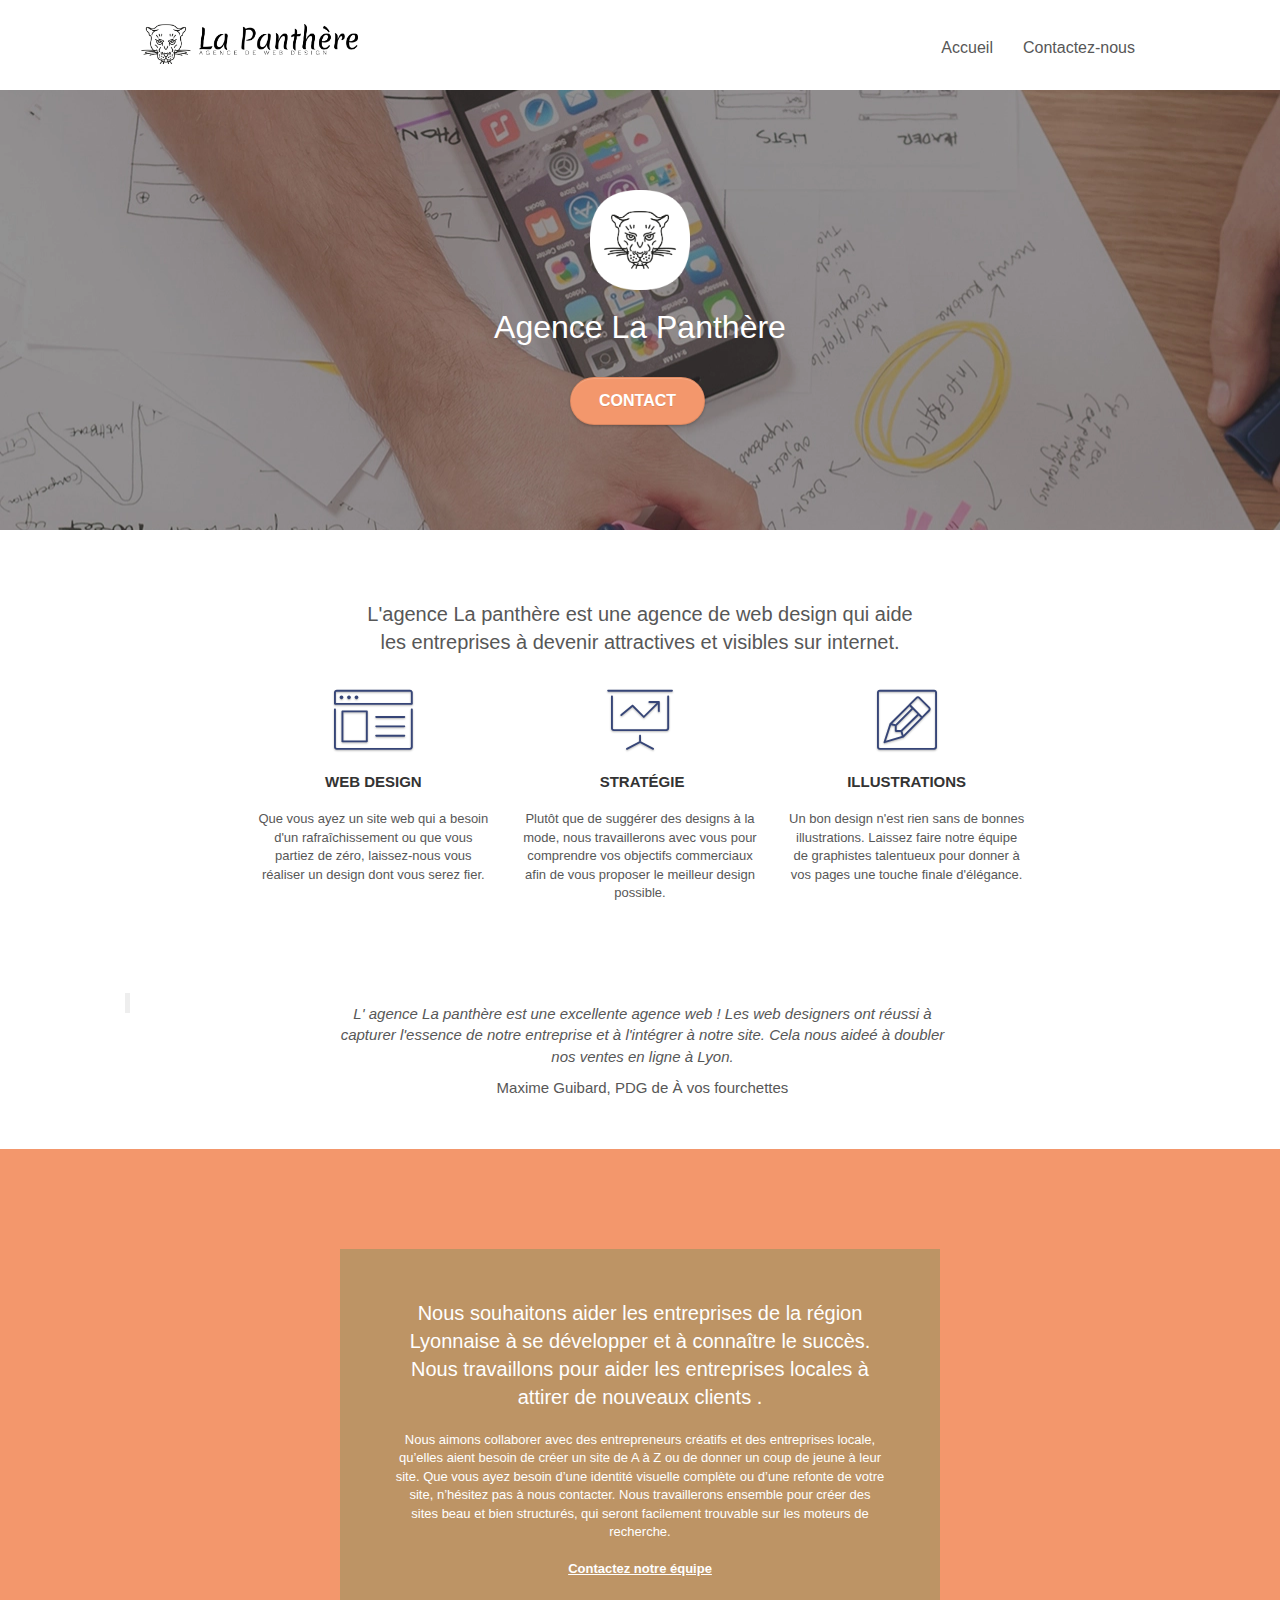
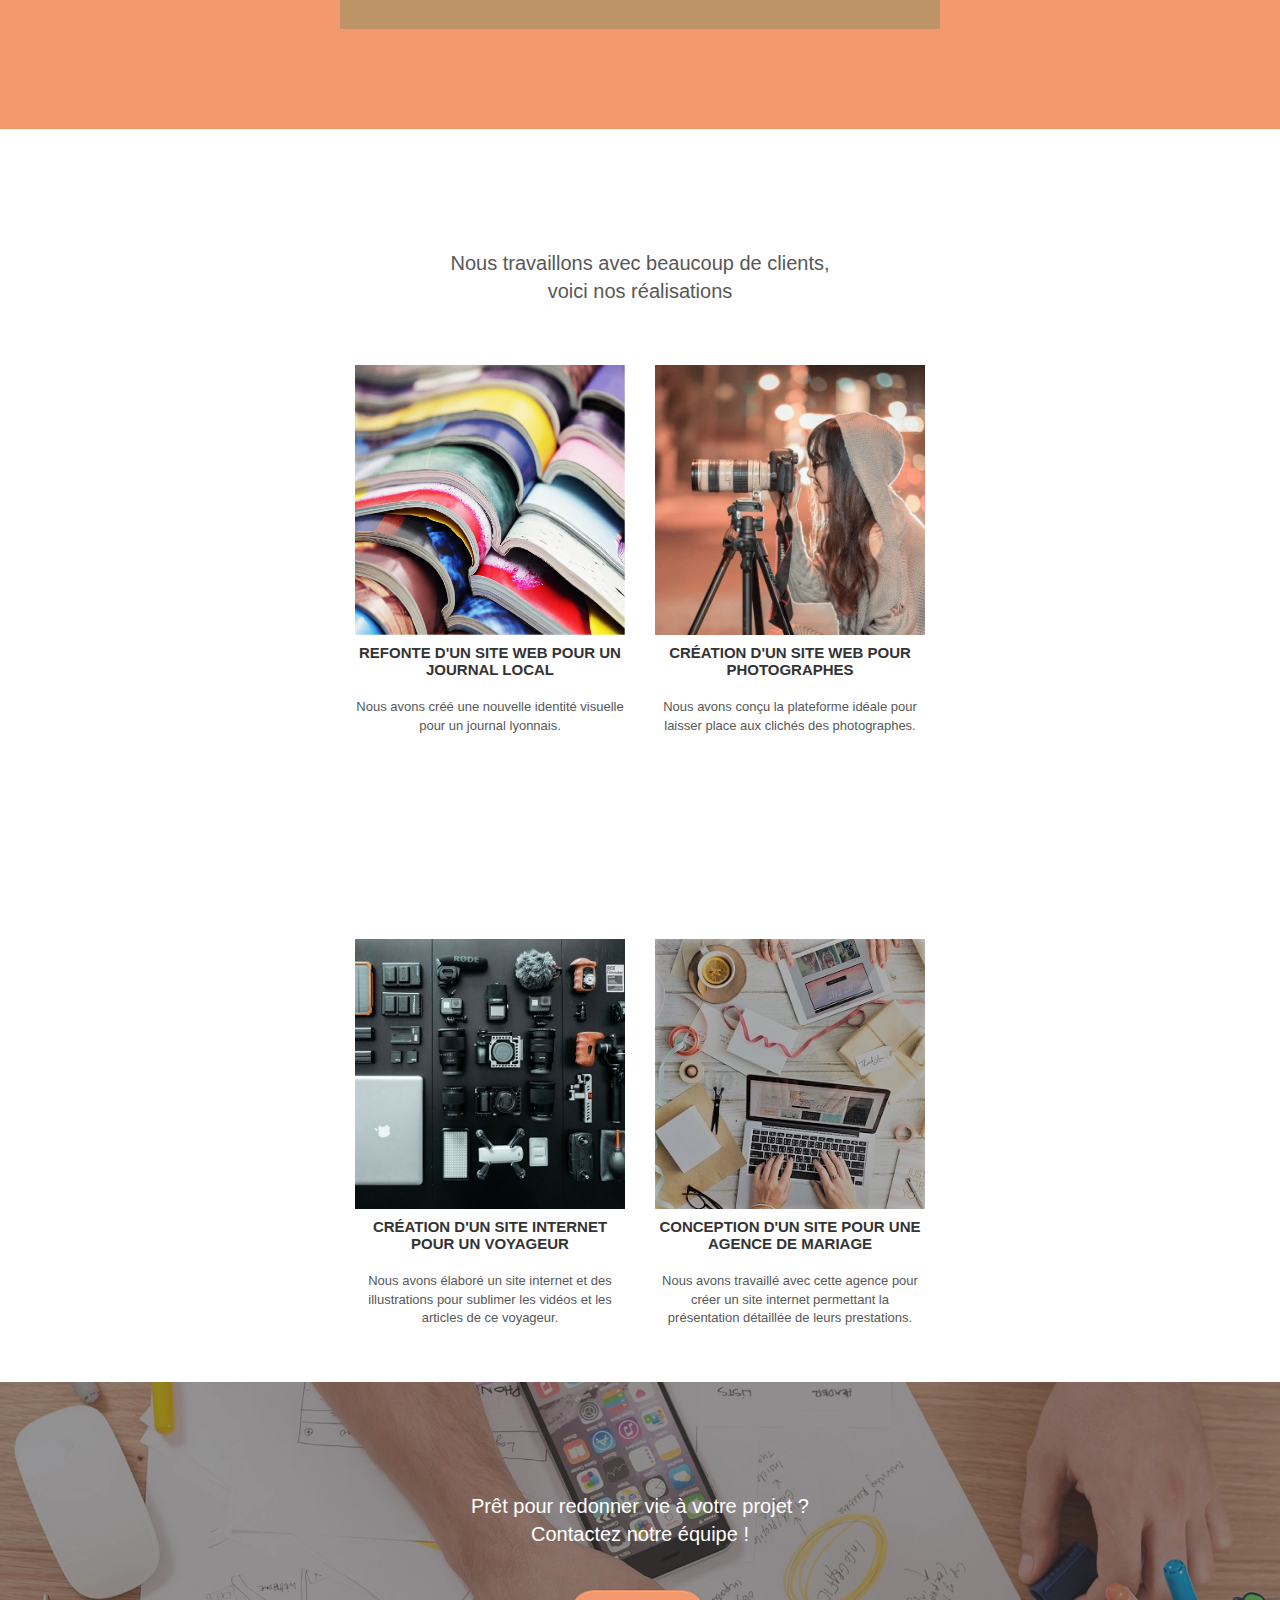
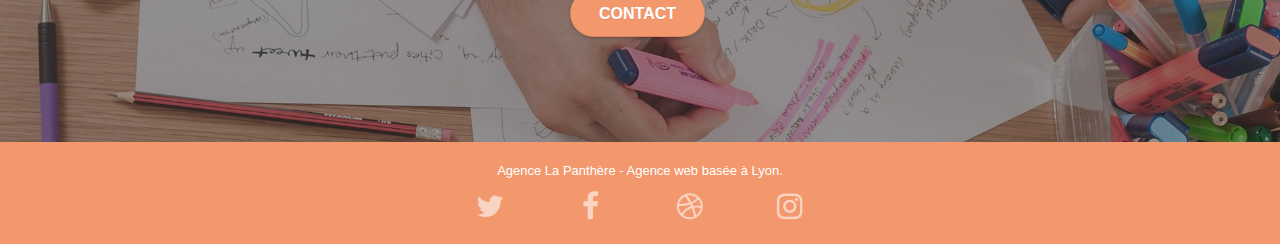
==== index.html @ 43ad0408 "ajout de balise canonique sur les deux page" ====
<!DOCTYPE html>
<html lang="fr"> <!--lang remplace par fr -->
<head>
    <meta charset="utf-8">
    <meta name="keywords" content="seo, google, site web, site internet, agence design paris, agence design, agence design,agence design,agence design,agence design,agence design,agence design,agence design,agence design">
    <meta name="description" content="Pour contacter notre équipe de web designers basés à Lyon et vous aider à créer ou optimiser le site web de votre entreprise, remplissez ce formulaire">
    <meta name="viewport" content="width=device-width, initial-scale=1.0, viewport-fit=cover">
    <link rel="shortcut icon" type="image/png" href="favicon.jpg">
	<link rel="canonical" href="https://camilleemmakomal.github.io/panthereorigin/index.html" />
    
	<link rel="stylesheet" type="text/css" href="./css/bootstrap.css">
	<link rel="stylesheet" type="text/css" href="style.css">
	<link rel="stylesheet" type="text/css" href="./css/font-awesome.css">
	<link rel="stylesheet" type="text/css" href="./css/et-line.css">
	
    
	<script src="./js/jquery-2.1.0.js"></script>
	<script src="./js/bootstrap.js"></script>
	<script src="./js/blocs.js"></script>
	<script src="./js/jquery.touchSwipe.js" defer></script>
	<script src="./js/gmaps.js"></script>

    <title> Agence la panthere </title> <!--title non definir a était remplace par agance la panthere -->

    
<!-- Analytics -->
 
<!-- Analytics END -->
    
</head>
<body>
			<!-- Principal conteneur -->
	<div class="page-container">
				
			<!-- bloc-0 -->
			<header class="bloc bgc-white l-bloc " id="bloc-0"><!--ajout de header-->
				<div class="container bloc-sm">
					
					<nav class="navbar row">
						<div class="navbar-header">				
							<a class="navbar-brand" href="index.html"><img src="img/agence-la-panthere-monochrome.webp" alt="paris web design logo agence web meilleure agence" height="40" /></a>
							<button id="nav-toggle" type="button" class="ui-navbar-toggle navbar-toggle" data-toggle="collapse" data-target=".navbar-1">
								<span class="sr-only">Toggle navigation</span><span class="icon-bar"></span><span class="icon-bar"></span><span class="icon-bar"></span>
							</button>
						</div>

						<div class="collapse navbar-collapse navbar-1 special-dropdown-nav">
							<ul class="site-navigation nav navbar-nav">
								<li>
									<a href="index.html" title="accueil - agance la panthere ">Accueil</a>
								</li>
								<li><!-- a href modifier page2 en/ contactez nous -->
									<a href="page2.html" title="formulaire de contact"> Contactez-nous </a>
								</li>
							</ul>
						</div>
					</nav>
				</div>
			</header>
			<!-- bloc-0 END -->
			<!-- bloc-1-presentation -->
			<nav class="bloc bgc-dark-slate-blue bg-banniere d-bloc bg-t-edge bloc-bg-texture texture-paper b-parallax" id="bloc-1-hero"> <!--balise nav-->
				<div class="container bloc-lg">
					<div class="row tight-width-whitespace">
						<div class="col-sm-12">
							<img src="img/logo.png" class="center-block image-resize-mode" width="100" alt="Agence La Panthère, agence web paris, création logo paris" />
							<h1 class="text-center hero-bloc-text tc-white ">
								Agence La Panthère
							</h1>

							<div class="text-center">
								<a href="page2.html" class="btn btn-lg btn-clean btn-rd cta-hero btn-atomic-tangerine" id="cta-hero">Contact</a>
							</div>

						</div>
					</div>
				</div>
			</nav>
			<!-- bloc-1-presentation END -->

			<!-- bloc-2-services -->
			<main class="bloc bgc-white l-bloc" id="bloc-2-services"><!--balise main-->
				<div class="container bloc-md">
					<section class="row">
						<div class="col-sm-12 text-center"> <!--img suppr pour remplacer par un txt <h2> ligne 83-->
							<h2>L'agence La panthère est une agence de web design qui aide <br>les entreprises à devenir attractives et visibles sur internet.</h2>
						</div>
					</section>
					
					<section class="row voffset-lg med-width-whitespace">
						<div class="col-sm-4">
							<div class="text-center">
								<span class="et-icon-browser sm-shadow icon-dark-slate-blue icons icon-lg"></span>
							</div>
							<h3 class="mg-md text-center">
								Web design
							</h3>
							<p class="text-center ">
								Que vous ayez un site web qui a besoin d'un rafraîchissement ou que vous partiez de zéro, laissez-nous vous réaliser un design dont vous serez fier.
							</p>
						</div>
						
						<div class="col-sm-4">
							<div class="text-center">
								<span class="et-icon-presentation sm-shadow icon-dark-slate-blue icons icon-lg"></span>
							</div>
							<h3 class="mg-md text-center">
								&nbsp;Stratégie
							</h3>
							<p class="text-center ">
								Plutôt que de suggérer des designs à la mode, nous travaillerons avec vous pour comprendre vos objectifs commerciaux afin de vous proposer le meilleur design possible.<br>
							</p>
						</div>			
						<div class="col-sm-4">
							<div class="text-center">
								<span class="et-icon-edit sm-shadow icon-dark-slate-blue icons icon-lg"></span>
							</div>
							<h3 class="mg-md text-center">
								Illustrations
							</h3>
							<p class="text-center ">
								Un bon design n'est rien sans de bonnes illustrations. Laissez faire notre équipe de graphistes talentueux pour donner à vos pages une touche finale d'élégance.
							</p>
						</div>
					</section>
					<div class="row voffset-lg voffset">
						<blockquote>
							<div class="col-xs-12 col-md-8 col-md-offset-2 text-center"> <!--img remplacer par du txt en <p>-->
								<p class="citation">L' agence La panthère est une excellente agence web !
												Les web designers ont réussi à capturer l'essence de notre
												entreprise et à l'intégrer à notre site. Cela nous aideé à
												doubler nos ventes en ligne à Lyon. </p>
								<p class= "auteur"> Maxime Guibard, PDG de À vos fourchettes </p>
							</div>
						</blockquote>	
				
					</div>
				</div>
			</main>
			<!-- bloc-2-services END -->

			<!-- bloc-3-what-i-do --> <!--balise section-->
			<section class="bloc tc-white bgc-atomic-tangerine bg-presentation d-bloc bloc-bg-texture texture-paper b-parallax" id="bloc-3-what-i-do">
				<div class="container bloc-lg">
					<div class="row tight-width-whitespace black-background">
						<div class="col-sm-12">
							<h2 class="mg-md text-center tc-white">
								Nous souhaitons aider les entreprises de la région Lyonnaise à se développer et à connaître le succès. Nous travaillons pour aider les entreprises locales à attirer de nouveaux clients .<br>
							</h2>
							<p class="text-center white">
								Nous aimons collaborer avec des entrepreneurs créatifs et des entreprises locale, qu’elles aient besoin de créer un site de A à Z ou de donner un coup de jeune à leur site. Que vous ayez besoin d’une identité visuelle complète ou d’une refonte de votre site, n’hésitez pas à nous contacter. Nous travaillerons ensemble pour créer des sites beau et bien structurés, qui seront facilement trouvable sur les moteurs de recherche. <br><br><a class="ltc-white bold-link" href="page2.html">Contactez notre équipe</a><br>
							</p>
						</div>
					</div>
				</div>
			</section>
			<!-- bloc-3-what-i-do END -->

			<!-- bloc-4-portfolio -->
			<section class="bloc bgc-white bg-lines-h2-bg bg-repeat l-bloc" id="bloc-4-portfolio"> <!--balise section-->
				<div class="container bloc-lg">
					<div class="row">
						<div class="col-sm-12 text-center"><!--img suppr remplacer par txt <h2>-->
							<h2>Nous travaillons avec beaucoup de clients,<br>voici nos réalisations </h2>
						</div>
					</div>

					<div class="row tight-width-whitespace portfolio-row">
						<div class="col-sm-6">
							<a href="#" data-lightbox="img/1.webp" data-gallery-id="gallery-1" data-caption="Refonte d'un site web pour un journal local" data-frame="snapshot-lb"><img src="img/1.webp" alt="paris web design logo agence web meilleure agence et refonte site web journal" class="img-responsive portfolio-thumb" /></a>
							<h3 class="mg-md text-center">
								Refonte d'un site web pour un journal local
							</h3>
							<p class="text-center">
								Nous avons créé une nouvelle identité visuelle pour un journal lyonnais.
							</p>
						</div>
						
						<div class="col-sm-6">
							<a href="#" data-lightbox="img/2.webp" data-gallery-id="gallery-1" data-caption="Création d'un site web pour photographes" data-frame="snapshot-lb"><img src="img/2.webp" class="img-responsive portfolio-thumb" alt="paris web design logo agence web meilleure agence, Création d'un site web pour photographes" /></a>
							<h3 class="mg-md text-center">
								Création d'un site web pour photographes
							</h3>
							<p class="text-center">
								Nous avons conçu la plateforme idéale pour laisser place aux clichés des photographes.
							</p>
						</div>
					</div>
				</div>	
					<div class="row tight-width-whitespace portfolio-row">
						<div class="col-sm-6">
							<a href="#" data-lightbox="img/3.bmp" data-gallery-id="gallery-1" data-caption="Création d'un site internet pour un voyageur" data-frame="snapshot-lb"><img src="img/3.bmp" class="img-responsive portfolio-thumb" alt="paris web design logo agence web meilleure agence, Création d'un site web pour voyageur"/></a>
							<h3 class="mg-md text-center">
								Création d'un site internet pour un voyageur
							</h3>
							<p class="text-center">
								Nous avons élaboré un site internet et des illustrations pour sublimer les vidéos et les articles de ce voyageur.
							</p>
						</div>

						<div class="col-sm-6">
							<a href="#" data-lightbox="img/4.bmp" data-gallery-id="gallery-1" data-caption="Conception d'un site pour une agence de mariage" data-frame="snapshot-lb"><img src="img/4.bmp" class="img-responsive portfolio-thumb" alt="paris web design logo agence web meilleure agence, Création d'un site web pour agence de mariage" /></a>
							<h3 class="mg-md text-center">
								Conception d'un site pour une agence de mariage
							</h3>
							<p class="text-center">
								Nous avons travaillé avec cette agence pour créer un site internet permettant la présentation détaillée de leurs prestations.
							</p>
						</div>
					</div>
				
			</section>
			<!-- bloc-4-portfolio END -->

			<!-- bloc-5-cta -->
			<nav class="bloc bgc-dark-slate-blue bg-banniere d-bloc bloc-bg-texture texture-paper" id="bloc-5-cta"><!--balise nav-->
				<div class="container bloc-lg">
					<div class="row">
						<h2 class="mg-md text-center tc-white">
							Prêt pour redonner vie à votre projet ?<br>Contactez notre équipe !
						</h2>
						<div class="col-sm-12 text-center">
							<a href="page2.html" class="btn btn-atomic-tangerine btn-clean btn-rd btn-lg cta-hero">Contact</a>
						</div>
					</div>
				</div>
			</nav>
			<!-- bloc-5-cta END -->

			<!-- Footer - bloc-8 -->
			<footer class="bloc bgc-atomic-tangerine d-bloc" id="bloc-8"> <!--balise footer-->
				<div class="container bloc-sm">
					<div class="row">
						<div class="col-sm-12">
							<p class="text-center white">
								Agence La Panthère - Agence web basée à Lyon.<br>
							</p>

							<div class="row row-no-gutters social">
								<div class="col-sm-3">
									<div class="text-center">
										<a class="social" href="index.html"><span class="fa fa-twitter icon-md"></span></a>
									</div>
								</div>

								<div class="col-sm-3">
									<div class="text-center">
										<a class="social" href="index.html"><span class="fa fa-facebook icon-md"></span></a>
									</div>
								</div>

								<div class="col-sm-3">
									<div class="text-center">
										<a class="social" href="index.html"><span class="fa fa-dribbble icon-md"></span></a>
									</div>
								</div>

								<div class="col-sm-3">
									<div class="text-center">
										<a class="social" href="index.html"><span class="fa fa-instagram icon-md"></span></a>
									</div>
								</div>

								
							</div>
						</div>
					</div>
				</div>
			</footer> 
<!-- Footer - bloc-8 END -->

	</div>		
<!-- Principal conteneur END -->    
    

</body>
</html>
---- style.css ----
body {
    margin: 0;
    padding: 0;
    background: #FFF;
    overflow-x: hidden;
    -webkit-font-smoothing: antialiased;
    -moz-osx-font-smoothing: grayscale;
}

*, *:before, *:after {
    box-sizing: border-box;
    margin: 0;
    padding: 0;;}
    
a, 
button {
    transition: all .3s ease-in-out;
    outline: none!important;
   

}

a:hover {
    text-decoration: none;
    cursor: pointer;
    
}

#page-loading-blocs-notifaction {
    position: fixed;
    top: 0;
    bottom: 0;
    width: 100%;
    z-index: 100000;
    background: #FFFFFF url("img/pageload-spinner.gif") no-repeat center center;
}

.bloc {
    width: 100%;
    clear: both;
    background: 50% 50% no-repeat;
    padding: 0 50px;
    -webkit-background-size: cover;
    -moz-background-size: cover;
    -o-background-size: cover;
    background-size: cover;
    position: relative;
}

.bloc .container {
    padding-left: 0;
    padding-right: 0;
}

.bloc-lg {
    padding: 100px 50px;
    
}

.bloc-md {
    padding: 50px;
    
}


.bloc-sm {
    padding: 20px 50px;
    font-size: 16px;
    
}

.bg-center,
.bg-l-edge,
.bg-r-edge,
.bg-t-edge,
.bg-b-edge,
.bg-tl-edge,
.bg-bl-edge,
.bg-tr-edge,
.bg-br-edge,
.bg-repeat {
    -webkit-background-size: auto!important;
    -moz-background-size: auto!important;
    -o-background-size: auto!important;
    background-size: auto!important;
}

.bg-repeat {
    background: repeat;
}

.bg-t-edge {
    background: top no-repeat;
}

.bloc-bg-texture::before {
    content: "";
    background-size: 2px 2px;
    position: absolute;
    top: 0;
    bottom: 0;
    left: 0;
    right: 0;
}

.citation{font-style: italic;
          font-size: 15px;      }
.auteur {font-size:15px;}          

.texture-paper::before {
    background: none;
    background-size: 280px 280px;
}

.b-parallax {
    background-attachment: fixed;
}

.d-bloc {
    color: rgba(255, 255, 255, .7);
}

.d-bloc button:hover {
    color: rgba(255, 255, 255, .9);
}

.d-bloc .icon-round,
.d-bloc .icon-square,
.d-bloc .icon-rounded,
.d-bloc .icon-semi-rounded-a,
.d-bloc .icon-semi-rounded-b {
    border-color: rgba(255, 255, 255, .9);
}

.d-bloc .divider-h span {
    border-color: rgba(255, 255, 255, .2);
}

.d-bloc .a-btn,
.d-bloc .navbar a,
.d-bloc .navbar-brand,
.d-bloc a .icon-sm,
.d-bloc a .icon-md,
.d-bloc a .icon-lg,
.d-bloc a .icon-xl,
.d-bloc h1 a,
.d-bloc h2 a,
.d-bloc h3 a,
.d-bloc h4 a,
.d-bloc h5 a,
.d-bloc h6 a,
.d-bloc p a {
    color: rgba(255, 255, 255, .6);
}

.d-bloc .a-btn:hover,
.d-bloc .navbar a:hover,
.d-bloc .navbar-brand:hover,
.d-bloc a:hover .icon-sm,
.d-bloc a:hover .icon-md,
.d-bloc a:hover .icon-lg,
.d-bloc a:hover .icon-xl,
.d-bloc h1 a:hover,
.d-bloc h2 a:hover,
.d-bloc h3 a:hover,
.d-bloc h4 a:hover,
.d-bloc h5 a:hover,
.d-bloc h6 a:hover,
.d-bloc p a:hover {
    color: rgba(255, 255, 255, 1);
}

.d-bloc .navbar-toggle .icon-bar {
    background: rgba(255, 255, 255, 1);
}

.d-bloc .btn-wire,
.d-bloc .btn-wire:hover {
    color: rgba(255, 255, 255, 1);
    border-color: rgba(255, 255, 255, 1);
}

.d-bloc .panel {
    color: rgba(0, 0, 0, .5);
}

.d-bloc .panel button:hover {
    color: rgba(0, 0, 0, .7);
}

.d-bloc .panel icon {
    border-color: rgba(0, 0, 0, .7);
}

.d-bloc .panel .divider-h span {
    border-color: rgba(0, 0, 0, .1);
}

.d-bloc .panel .a-btn {
    color: rgba(0, 0, 0, .6);
}

.d-bloc .panel .a-btn:hover {
    color: rgba(0, 0, 0, 1);
}

.d-bloc .panel .btn-wire,
.d-bloc .panel .btn-wire:hover {
    color: rgba(0, 0, 0, .7);
    border-color: rgba(0, 0, 0, .3);
}

.d-bloc .panel,
.l-bloc {
    color: rgba(0, 0, 0, .5);
}

.d-bloc .panel button:hover,
.l-bloc button:hover {
    color: rgba(0, 0, 0, .7);
}

.l-bloc .icon-round,
.l-bloc .icon-square,
.l-bloc .icon-rounded,
.l-bloc .icon-semi-rounded-a,
.l-bloc .icon-semi-rounded-b {
    border-color: rgba(0, 0, 0, .7);
}

.d-bloc .panel .divider-h span,
.l-bloc .divider-h span {
    border-color: rgba(0, 0, 0, .1);
}

.d-bloc .panel .a-btn,
.l-bloc .a-btn,
.l-bloc .navbar a,
.l-bloc .navbar-brand,
.l-bloc a .icon-sm,
.l-bloc a .icon-md,
.l-bloc a .icon-lg,
.l-bloc a .icon-xl,
.l-bloc h1 a,
.l-bloc h2 a,
.l-bloc h3 a,
.l-bloc h4 a,
.l-bloc h5 a,
.l-bloc h6 a,
.l-bloc p a {
    color: rgba(0, 0, 0, .6);
}

.d-bloc .panel .a-btn:hover,
.l-bloc .a-btn:hover,
.l-bloc .navbar a:hover,
.l-bloc .navbar-brand:hover,
.l-bloc a:hover .icon-sm,
.l-bloc a:hover .icon-md,
.l-bloc a:hover .icon-lg,
.l-bloc a:hover .icon-xl,
.l-bloc h1 a:hover,
.l-bloc h2 a:hover,
.l-bloc h3 a:hover,
.l-bloc h4 a:hover,
.l-bloc h5 a:hover,
.l-bloc h6 a:hover,
.l-bloc p a:hover {
    color: rgba(0, 0, 0, 1);
    
}

.l-bloc .navbar-toggle .icon-bar {
    color: rgba(0, 0, 0, .6);
}

.d-bloc .panel .btn-wire,
.d-bloc .panel .btn-wire:hover,
.l-bloc .btn-wire,
.l-bloc .btn-wire:hover {
    color: rgba(0, 0, 0, .7);
    border-color: rgba(0, 0, 0, .3);
}

.voffset {
    margin-top: 30px;
}

.voffset-lg {
    margin-top: 80px;
}

.row-no-gutters {
    margin-right: 0;
    margin-left: 0;
}

.row.row-no-gutters > [class^="col-"],
.row.row-no-gutters > [class*=" col-"] {
    padding-right: 0;
    padding-left: 0;
}

#bloc-1-hero h1 {
    font-size: 32px;
}

.navbar {
    margin-bottom: 0;
    z-index: 1;
}

.navbar-brand {
    height: auto;
    padding: 3px 15px;
    font-size: 25px;
    font-weight: normal;
    font-weight: 600;
    line-height: 44px;
    display: flex;
    justify-content: center;
}

.navbar-brand img {
    max-height: 200px;
    margin: 0 5px 0 0;
    display: inline;
}

.navbar-brand img[src$=svg] {
    min-width: 100px;
}

.nav-center .navbar-brand img {
    margin: 0;
}

.navbar .nav {
    padding-top: 2px;
    margin-right: -16px;
    float: right;
    z-index: 1;
}

.nav > li {
    float: left;
    margin-top: 4px;
    font-size: 16px;
    display: flex;
    text-decoration: none;
}

.navbar-nav .open .dropdown-menu > li > a {
    text-align: inherit;
    
}

.nav > li a:hover,
.nav > li a:focus {
    background: transparent;
}

.navbar-toggle {
    margin: 10px 10px 0 0;
    border: 0px;
   
}

.navbar-toggle:hover {
    background: transparent!important;
}

.navbar-toggle .icon-bar {
    background-color: rgba(0, 0, 0, .5);
    width: 26px;

}

.nav-invert .navbar .nav {
    float: left;
}

.nav-invert .navbar-header,
.nav-invert .navbar-brand {
    float: right;
    position: relative;
    z-index: 2;
}

@media (min-width: 768px) {
    .site-navigation {
        position: absolute;
        top: 50%;
        right: 20px;
        transform: translate(0, -50%);
        -webkit-transform: translateY(-50%);
    }
    .nav > li .dropdown-menu a,
    .nav > li .dropdown-menu a:hover {
        color: #484848;
    }
    .nav-invert .site-navigation {
        left: 0;
        right: 0;
    }
    .nav-center {
        text-align: center;
    }
    .nav-center .navbar-header {
        width: 100%;
    }
    .nav-center .navbar-header,
    .nav-center .navbar-brand,
    .nav-center .nav > li {
        float: none;
        display: inline-block;
    }
    .nav-center .site-navigation {
        position: relative;
        width: 100%;
        right: 0;
        margin-right: 0px;
        margin-top: 20px;
    }
    .nav-center.mini-nav .navbar-toggle {
        float: none;
        margin: 10px auto 0;
    }
}

.nav > li > .dropdown a {
    background: none!important;
    display: block;
    padding: 14px 15px;
}

nav .caret {
    margin: 0 5px;
}

.dropdown-menu .dropdown-menu {
    top: -8px;
    left: 100%;
}

.dropdown-menu .dropmenu-flow-right {
    top: 100%;
    left: 0;
    margin-left: -1px;
    border-top-left-radius: 0;
    border-top-right-radius: 0;
}

.dropdown-menu .dropdown span {
    border: 4px solid black;
    border-top-color: transparent;
    border-right-color: transparent;
    border-bottom-color: transparent;
    margin: 6px -5px 0 0!important;
    float: right;
}

.mg-md { /* web*/
    margin-top: 10px;
    margin-bottom: 20px;
}

.mg-lg {
    margin-top: 10px;
    margin-bottom: 40px;
    
}

.btn {
    margin: 0 5px 5px 0;
}

.btn.pull-right {
    margin: 0 0 5px 5px;
}

.btn-d,
.btn-d:hover,
.btn-d:focus {
    color: #FFF;
    background: rgba(0, 0, 0, .3);
}

button {
    outline: none!important;
}

.btn-rd {
    border-radius: 40px;
}

.btn-clean {
    border: 1px solid rgba(0, 0, 0, .08);
    border-bottom-color: rgba(0, 0, 0, .1);
    text-shadow: 0 1px 0 rgba(0, 0, 1, .1);
    box-shadow: 0 1px 3px rgba(0, 0, 1, .25), inset 0 1px 0 0 rgba(255, 255, 255, .15);
}

.icon-md {
    font-size: 30px!important;
}

.icon-lg {
    font-size: 60px!important;
}

.sm-shadow {
    text-shadow: 0 1px 2px rgba(0, 0, 0, .3);
}

.panel-sq,
.panel-sq .panel-heading,
.panel-sq .panel-footer {
    border-radius: 0;
}

.panel-rd {
    border-radius: 30px;
}

.panel-rd .panel-heading {
    border-radius: 29px 29px 0 0;
}

.panel-rd .panel-footer {
    border-radius: 0 0 29px 29px;
}

.form-control {
    border-color: rgba(0, 0, 0, .1);
    box-shadow: none;

}

.scrollToTop {
    width: 40px;
    height: 40px;
    position: fixed;
    bottom: 20px;
    right: 20px;
    opacity: 0;
    z-index: 500;
    transition: all .3s ease-in-out;
}

.scrollToTop span {
    margin-top: 6px;
}

.showScrollTop {
    font-size: 14px;
    opacity: 1;
}

a[data-lightbox] {
    position: relative;
    display: block;
    text-align: center;
}

a[data-lightbox]:hover::before {
    content: "+";
    font-family: "HelveticaNeue-Light", "Helvetica Neue Light", "Helvetica Neue", Helvetica, Arial;
    font-size: 32px;
    width: 50px;
    height: 50px;
    margin-left: -25px;
    border-radius: 50%;
    background: rgba(0, 0, 0, .6);
    color: #FFF;
    font-weight: 100;
    z-index: 1;
    position: absolute;
    top: 50%;
    transform: translateY(-50%);
    -webkit-transform: translateY(-50%);
}

a[data-lightbox]:hover img {
    opacity: 0.6;
    -webkit-animation-fill-mode: none;
    animation-fill-mode: none;
}

#lightbox-modal {
    display: flex;
    align-items: center;
}

#lightbox-modal .modal-dialog {
    width: 90%;
    max-width: 900px;
    margin: 0 auto 0;
}

#lightbox-modal .modal-dialog img {
    max-height: 90vh;
    margin: 0 auto;
}

.lightbox-caption {
    padding: 20px;
    color: #FFF;
    background: rgba(0, 0, 0, .5);
    position: absolute;
    left: 15px;
    right: 15px;
    bottom: 5px;
}

.close-lightbox {
    color: #FFF;
    font-size: 30px;
    position: absolute;
    top: 20px;
    right: 20px;
    z-index: 20;
    background: rgba(0, 0, 0, .5);
    border: none;
    line-height: 30px;
    padding: 0 9px 5px;
    opacity: 0.3;
}

.close-lightbox:hover,
.next-lightbox:hover,
.prev-lightbox:hover {
    opacity: 1.0;
    color: #FFF;
}

.next-lightbox,
.prev-lightbox {
    font-size: 20px;
    color: rgba(255, 255, 255, .9);
    background: rgba(0, 0, 0, .5);
    transition: all .2s ease-in-out;
    position: absolute;
    top: 45%;
    z-index: 1;
    opacity: 0.4;
}

.next-lightbox {
    padding: 6px 8px 1px 13px;
    right: 25px;
}

.prev-lightbox {
    padding: 6px 13px 1px 10px;
    left: 25px;
}

.snapshot-lb .modal-body {
    padding-bottom: 45px;
}

.snapshot-lb .lightbox-caption {
    padding: 0;
    color: rgba(0, 0, 0, .5);
    background: none;
}

h1,
h2,
h3,
h4,
h5,
h6,
p,
label,
.btn,
a {
    font-family: "helvetica";
    font-weight: 400;
    color: #575757!important;
}

.container {
    max-width: 1000px;
}

.hero-bloc-text {
    font-size: 38px;
}

.hero-bloc-text-sub {
    font-size: 36px;
}

.statement-bloc-text {
    line-height: 26px;
    font-style: italic;
    font-size: 20px;
    text-align: center;
    font-weight: lighter;
    max-width: 520px;
    margin: auto auto auto auto;
}

p {/* taille des paragraphe*/
    font-size: 13px;
    
}

.tight-width-whitespace {
    max-width: 600px;
    margin: auto auto auto auto;
}

.h1 {
    font-size: 20px;
    font-family: "Open Sans";
    
}

.cta-hero {
    margin-top: 22px;
    color: #FFFFFF!important;
    text-transform: uppercase;
    padding: 12px 28px 12px 28px;
    font-size: 16px;
    font-weight: 700;
}

.social {
    max-width: 400px;
    margin: auto auto auto auto;
}

h2 { 
    font-size: 20px;
    line-height: 1.4em;
}

h3 {
    font-size: 15px;
    text-transform: uppercase;
    font-weight: 700;
    color: #333333!important;
}

.med-width-whitespace {
    max-width: 800px;
    margin: auto auto auto auto;
    box-shadow: 0px 0px 0px #000000;
}

h1 {
    color: #333333!important;
}

h4 {
    color: #333333!important;
}

.icons {
    margin-bottom: 14px;
    margin-top: 24px;
}

.white {
    color: #FFFFFF!important;
}

.portfolio-thumb {
    margin:auto;
}

.portfolio-row {
    margin-bottom: 44px;
    margin-top: 50px;
}

.avatar {
    box-shadow: 0px 4px 9px rgba(0, 0, 0, 0.3);
}

.black-background {
    background-color: rgba(165, 147, 99, 0.7);
    padding: 40px 40px 40px 40px;
}

.bold-link {
    font-weight: 900;
    text-decoration: underline!important;
}

.bgc-white {
    background-color: #FFFFFF;
}


.bgc-atomic-tangerine {
    background-color: #F3976C;
}

.tc-white {
    color: #ffffff!important;
}

.btn-atomic-tangerine {
    background: #F3976C;
    color: #FFFFFF!important;
}

.btn-atomic-tangerine:hover {
    background: #c27956!important;
    color: #FFFFFF!important;
}

.ltc-white {
    color: #FFFFFF!important;
}

.ltc-white:hover {
    color: #cccccc!important;
}

.ltc-atomic-tangerine {
    color: #F3976C!important;
}

.ltc-atomic-tangerine:hover {
    color: #c27956!important;
}

.icon-dark-slate-blue {
    color: #364577!important;
    border-color: #364577!important;
}

.bg-dots-bg {
    background-image: url("img/dots-bg.png");
}


.bg-banniere {
    background-image: url("img/agence-la-panthere\(1\).webp"); /* image du font */
}

.bg-presentation {
    background-image: url("img/image-de-presentation.webp");
}

@media (max-width: 1024px) {
    .bloc {
        padding-left: 20px;
        padding-right: 20px;
    }
    .bloc.full-width-bloc,
    .bloc-tile-2.full-width-bloc .container,
    .bloc-tile-3.full-width-bloc .container,
    .bloc-tile-4.full-width-bloc .container {
        padding-left: 0;
        padding-right: 0;
    }
}

@media (max-width: 992px) and (min-width: 768px) {
    .navbar .nav {
        max-width: 80%
    }
    .nav-center.navbar .nav {
        max-width: 100%
    }
}

@media only screen and (min-width: 768px) and (max-width: 1024px) and (orientation: landscape) {
    .b-parallax {
        background-attachment: scroll;
    }
}

@media only screen and (min-width: 1024px) and (max-width: 1366px) and (-webkit-min-device-pixel-ratio: 1.5) {
    .b-parallax {
        background-attachment: scroll;
    }
}

@media (max-width: 991px) {
    .container {
        width: 100%;
    }
    .b-parallax {
        background-attachment: scroll;
    }
    .page-container,
    #hero-bloc {
        overflow-x: hidden;
        position: relative;
    }
  
    .bloc-group,
    .bloc-group .bloc {
        display: block;
        width: 100%;
    }
    .bloc-fill-screen .fill-bloc-top-edge,
    .bloc-fill-screen .fill-bloc-bottom-edge {
        padding: 0 20px;
       
    }
}

@media (max-width: 767px) {
    .page-container {
        overflow-x: hidden;
        position: relative;
    }
    h1,
    h2,
    h3,
    h4,
    h5,
    h6,
    p,
    #disqus_thread {
        padding-left: 10px!important;
        padding-right: 10px!important;
    }
    .b-parallax {
        background-attachment: scroll;
    }
    .navbar .nav {
        padding-top: 0;
        border-top: 1px solid rgba(0, 0, 0, .2);
        float: none!important;
    }
    .navbar.row {
        margin-left: 0;
        margin-right: 0;
    }
    .site-navigation {
        position: inherit;
        transform: none;
        -webkit-transform: none;
        -ms-transform: none;
    }
    .nav > li {
        margin-top: 0;
        border-bottom: 1px solid rgba(0, 0, 0, .1);
        background: rgba(0, 0, 0, .05);
        text-align: left;
        padding-left: 15px;
        width: 100%;
    }
    .nav > li:hover {
        background: rgba(0, 0, 0, .08);
    }
    .dropdown .dropdown a .caret {
        float: none;
        margin: 5px 0 0 10px!important;
        border: 4px solid black;
        border-bottom-color: transparent;
        border-right-color: transparent;
        border-left-color: transparent;
    }
    #hero-bloc .navbar .nav {
        background: rgba(0, 0, 0, .8);
    }
    #hero-bloc .navbar .nav a {
        color: rgba(255, 255, 255, .6);
    }
    .hero {
        padding: 50px 0;
    }
    .hero-nav {
        left: -1px;
        right: -1px;
    }
    .navbar-collapse {
        padding: 0;
        overflow-x: hidden;
        -webkit-box-shadow: none;
        box-shadow: none;
    }
    .navbar-brand img {
        max-height: 40px;
        width: auto;
    }
    .nav-invert .navbar-header {
        float: none;
        width: 100%;
    }
    .nav-invert .navbar-toggle {
        float: left;
        margin-left: 10px;
    }
    .bloc {
        padding-left: 0;
        padding-right: 0;
    }
    .bloc-xxl,
    .bloc-xl,
    .bloc-lg {
        padding: 40px 0;
    }
    .bloc-sm,
    .bloc-md {
        padding-left: 0;
        padding-right: 0;
    }
    .bloc-tile-2 .container,
    .bloc-tile-3 .container,
    .bloc-tile-4 .container,
    .bloc-fill-screen .fill-bloc-top-edge,
    .bloc-fill-screen .fill-bloc-bottom-edge {
        padding-left: 0;
        padding-right: 0;
    }
    .a-block {
        padding: 0 10px;
    }
    .btn-dwn {
        display: none;
    }
    .voffset {
        margin-top: 5px;
    }
    .voffset-md {
        margin-top: 20px;
    }
    .voffset-lg {
        margin-top: 30px;
    }
    form {
        padding: 5px;
    }
    .close-lightbox {
        display: inline-block;
    }
    .blocsapp-device-iphone5 {
        background-size: 216px 425px;
        padding-top: 60px;
        width: 216px;
        height: 425px;
    }
    .blocsapp-device-iphone5 img {
        width: 180px;
        height: 320px;
    }
}

@media (max-width: 400px) {
    .bloc {
        padding-left: 0;
        padding-right: 0;
    }
}

@media (max-width: 767px) {
    .bloc-mob-center-text {
        text-align: center;
    }
    .social {
       display: flex;
       justify-content:space-around;
    }
}
---- css/et-line.css ----
@font-face {
    font-family: et-line;
    src: url(../fonts/et-line.eot);
    src: url(../fonts/et-line.eot?#iefix) format('embedded-opentype'), url(../fonts/et-line.woff) format('woff'), url(../fonts/et-line.ttf) format('truetype'), url(../fonts/et-line.svg#et-line) format('svg');
    font-weight: 400;
    font-style: normal
}

.et-icon-adjustments,
.et-icon-alarmclock,
.et-icon-anchor,
.et-icon-aperture,
.et-icon-attachment,
.et-icon-bargraph,
.et-icon-basket,
.et-icon-beaker,
.et-icon-bike,
.et-icon-book-open,
.et-icon-briefcase,
.et-icon-browser,
.et-icon-calendar,
.et-icon-camera,
.et-icon-caution,
.et-icon-chat,
.et-icon-circle-compass,
.et-icon-clipboard,
.et-icon-clock,
.et-icon-cloud,
.et-icon-compass,
.et-icon-desktop,
.et-icon-dial,
.et-icon-document,
.et-icon-documents,
.et-icon-download,
.et-icon-dribbble,
.et-icon-edit,
.et-icon-envelope,
.et-icon-expand,
.et-icon-facebook,
.et-icon-flag,
.et-icon-focus,
.et-icon-gears,
.et-icon-genius,
.et-icon-gift,
.et-icon-global,
.et-icon-globe,
.et-icon-googleplus,
.et-icon-grid,
.et-icon-happy,
.et-icon-hazardous,
.et-icon-heart,
.et-icon-hotairballoon,
.et-icon-hourglass,
.et-icon-key,
.et-icon-laptop,
.et-icon-layers,
.et-icon-lifesaver,
.et-icon-lightbulb,
.et-icon-linegraph,
.et-icon-linkedin,
.et-icon-lock,
.et-icon-magnifying-glass,
.et-icon-map,
.et-icon-map-pin,
.et-icon-megaphone,
.et-icon-mic,
.et-icon-mobile,
.et-icon-newspaper,
.et-icon-notebook,
.et-icon-paintbrush,
.et-icon-paperclip,
.et-icon-pencil,
.et-icon-phone,
.et-icon-picture,
.et-icon-pictures,
.et-icon-piechart,
.et-icon-presentation,
.et-icon-pricetags,
.et-icon-printer,
.et-icon-profile-female,
.et-icon-profile-male,
.et-icon-puzzle,
.et-icon-quote,
.et-icon-recycle,
.et-icon-refresh,
.et-icon-ribbon,
.et-icon-rss,
.et-icon-sad,
.et-icon-scissors,
.et-icon-scope,
.et-icon-search,
.et-icon-shield,
.et-icon-speedometer,
.et-icon-strategy,
.et-icon-streetsign,
.et-icon-tablet,
.et-icon-target,
.et-icon-telescope,
.et-icon-toolbox,
.et-icon-tools,
.et-icon-tools-2,
.et-icon-trophy,
.et-icon-tumblr,
.et-icon-twitter,
.et-icon-upload,
.et-icon-video,
.et-icon-wallet,
.et-icon-wine {
    font-family: et-line;
    speak: none;
    font-style: normal;
    font-weight: 400;
    font-variant: normal;
    text-transform: none;
    line-height: 1;
    -webkit-font-smoothing: antialiased;
    -moz-osx-font-smoothing: grayscale;
    display: inline-block
}

.et-icon-mobile:before {
    content: "\e000"
}

.et-icon-laptop:before {
    content: "\e001"
}

.et-icon-desktop:before {
    content: "\e002"
}

.et-icon-tablet:before {
    content: "\e003"
}

.et-icon-phone:before {
    content: "\e004"
}

.et-icon-document:before {
    content: "\e005"
}

.et-icon-documents:before {
    content: "\e006"
}

.et-icon-search:before {
    content: "\e007"
}

.et-icon-clipboard:before {
    content: "\e008"
}

.et-icon-newspaper:before {
    content: "\e009"
}

.et-icon-notebook:before {
    content: "\e00a"
}

.et-icon-book-open:before {
    content: "\e00b"
}

.et-icon-browser:before {
    content: "\e00c"
}

.et-icon-calendar:before {
    content: "\e00d"
}

.et-icon-presentation:before {
    content: "\e00e"
}

.et-icon-picture:before {
    content: "\e00f"
}

.et-icon-pictures:before {
    content: "\e010"
}

.et-icon-video:before {
    content: "\e011"
}

.et-icon-camera:before {
    content: "\e012"
}

.et-icon-printer:before {
    content: "\e013"
}

.et-icon-toolbox:before {
    content: "\e014"
}

.et-icon-briefcase:before {
    content: "\e015"
}

.et-icon-wallet:before {
    content: "\e016"
}

.et-icon-gift:before {
    content: "\e017"
}

.et-icon-bargraph:before {
    content: "\e018"
}

.et-icon-grid:before {
    content: "\e019"
}

.et-icon-expand:before {
    content: "\e01a"
}

.et-icon-focus:before {
    content: "\e01b"
}

.et-icon-edit:before {
    content: "\e01c"
}

.et-icon-adjustments:before {
    content: "\e01d"
}

.et-icon-ribbon:before {
    content: "\e01e"
}

.et-icon-hourglass:before {
    content: "\e01f"
}

.et-icon-lock:before {
    content: "\e020"
}

.et-icon-megaphone:before {
    content: "\e021"
}

.et-icon-shield:before {
    content: "\e022"
}

.et-icon-trophy:before {
    content: "\e023"
}

.et-icon-flag:before {
    content: "\e024"
}

.et-icon-map:before {
    content: "\e025"
}

.et-icon-puzzle:before {
    content: "\e026"
}

.et-icon-basket:before {
    content: "\e027"
}

.et-icon-envelope:before {
    content: "\e028"
}

.et-icon-streetsign:before {
    content: "\e029"
}

.et-icon-telescope:before {
    content: "\e02a"
}

.et-icon-gears:before {
    content: "\e02b"
}

.et-icon-key:before {
    content: "\e02c"
}

.et-icon-paperclip:before {
    content: "\e02d"
}

.et-icon-attachment:before {
    content: "\e02e"
}

.et-icon-pricetags:before {
    content: "\e02f"
}

.et-icon-lightbulb:before {
    content: "\e030"
}

.et-icon-layers:before {
    content: "\e031"
}

.et-icon-pencil:before {
    content: "\e032"
}

.et-icon-tools:before {
    content: "\e033"
}

.et-icon-tools-2:before {
    content: "\e034"
}

.et-icon-scissors:before {
    content: "\e035"
}

.et-icon-paintbrush:before {
    content: "\e036"
}

.et-icon-magnifying-glass:before {
    content: "\e037"
}

.et-icon-circle-compass:before {
    content: "\e038"
}

.et-icon-linegraph:before {
    content: "\e039"
}

.et-icon-mic:before {
    content: "\e03a"
}

.et-icon-strategy:before {
    content: "\e03b"
}

.et-icon-beaker:before {
    content: "\e03c"
}

.et-icon-caution:before {
    content: "\e03d"
}

.et-icon-recycle:before {
    content: "\e03e"
}

.et-icon-anchor:before {
    content: "\e03f"
}

.et-icon-profile-male:before {
    content: "\e040"
}

.et-icon-profile-female:before {
    content: "\e041"
}

.et-icon-bike:before {
    content: "\e042"
}

.et-icon-wine:before {
    content: "\e043"
}

.et-icon-hotairballoon:before {
    content: "\e044"
}

.et-icon-globe:before {
    content: "\e045"
}

.et-icon-genius:before {
    content: "\e046"
}

.et-icon-map-pin:before {
    content: "\e047"
}

.et-icon-dial:before {
    content: "\e048"
}

.et-icon-chat:before {
    content: "\e049"
}

.et-icon-heart:before {
    content: "\e04a"
}

.et-icon-cloud:before {
    content: "\e04b"
}

.et-icon-upload:before {
    content: "\e04c"
}

.et-icon-download:before {
    content: "\e04d"
}

.et-icon-target:before {
    content: "\e04e"
}

.et-icon-hazardous:before {
    content: "\e04f"
}

.et-icon-piechart:before {
    content: "\e050"
}

.et-icon-speedometer:before {
    content: "\e051"
}

.et-icon-global:before {
    content: "\e052"
}

.et-icon-compass:before {
    content: "\e053"
}

.et-icon-lifesaver:before {
    content: "\e054"
}

.et-icon-clock:before {
    content: "\e055"
}

.et-icon-aperture:before {
    content: "\e056"
}

.et-icon-quote:before {
    content: "\e057"
}

.et-icon-scope:before {
    content: "\e058"
}

.et-icon-alarmclock:before {
    content: "\e059"
}

.et-icon-refresh:before {
    content: "\e05a"
}

.et-icon-happy:before {
    content: "\e05b"
}

.et-icon-sad:before {
    content: "\e05c"
}

.et-icon-facebook:before {
    content: "\e05d"
}

.et-icon-twitter:before {
    content: "\e05e"
}

.et-icon-googleplus:before {
    content: "\e05f"
}

.et-icon-rss:before {
    content: "\e060"
}

.et-icon-tumblr:before {
    content: "\e061"
}

.et-icon-linkedin:before {
    content: "\e062"
}

.et-icon-dribbble:before {
    content: "\e063"
}
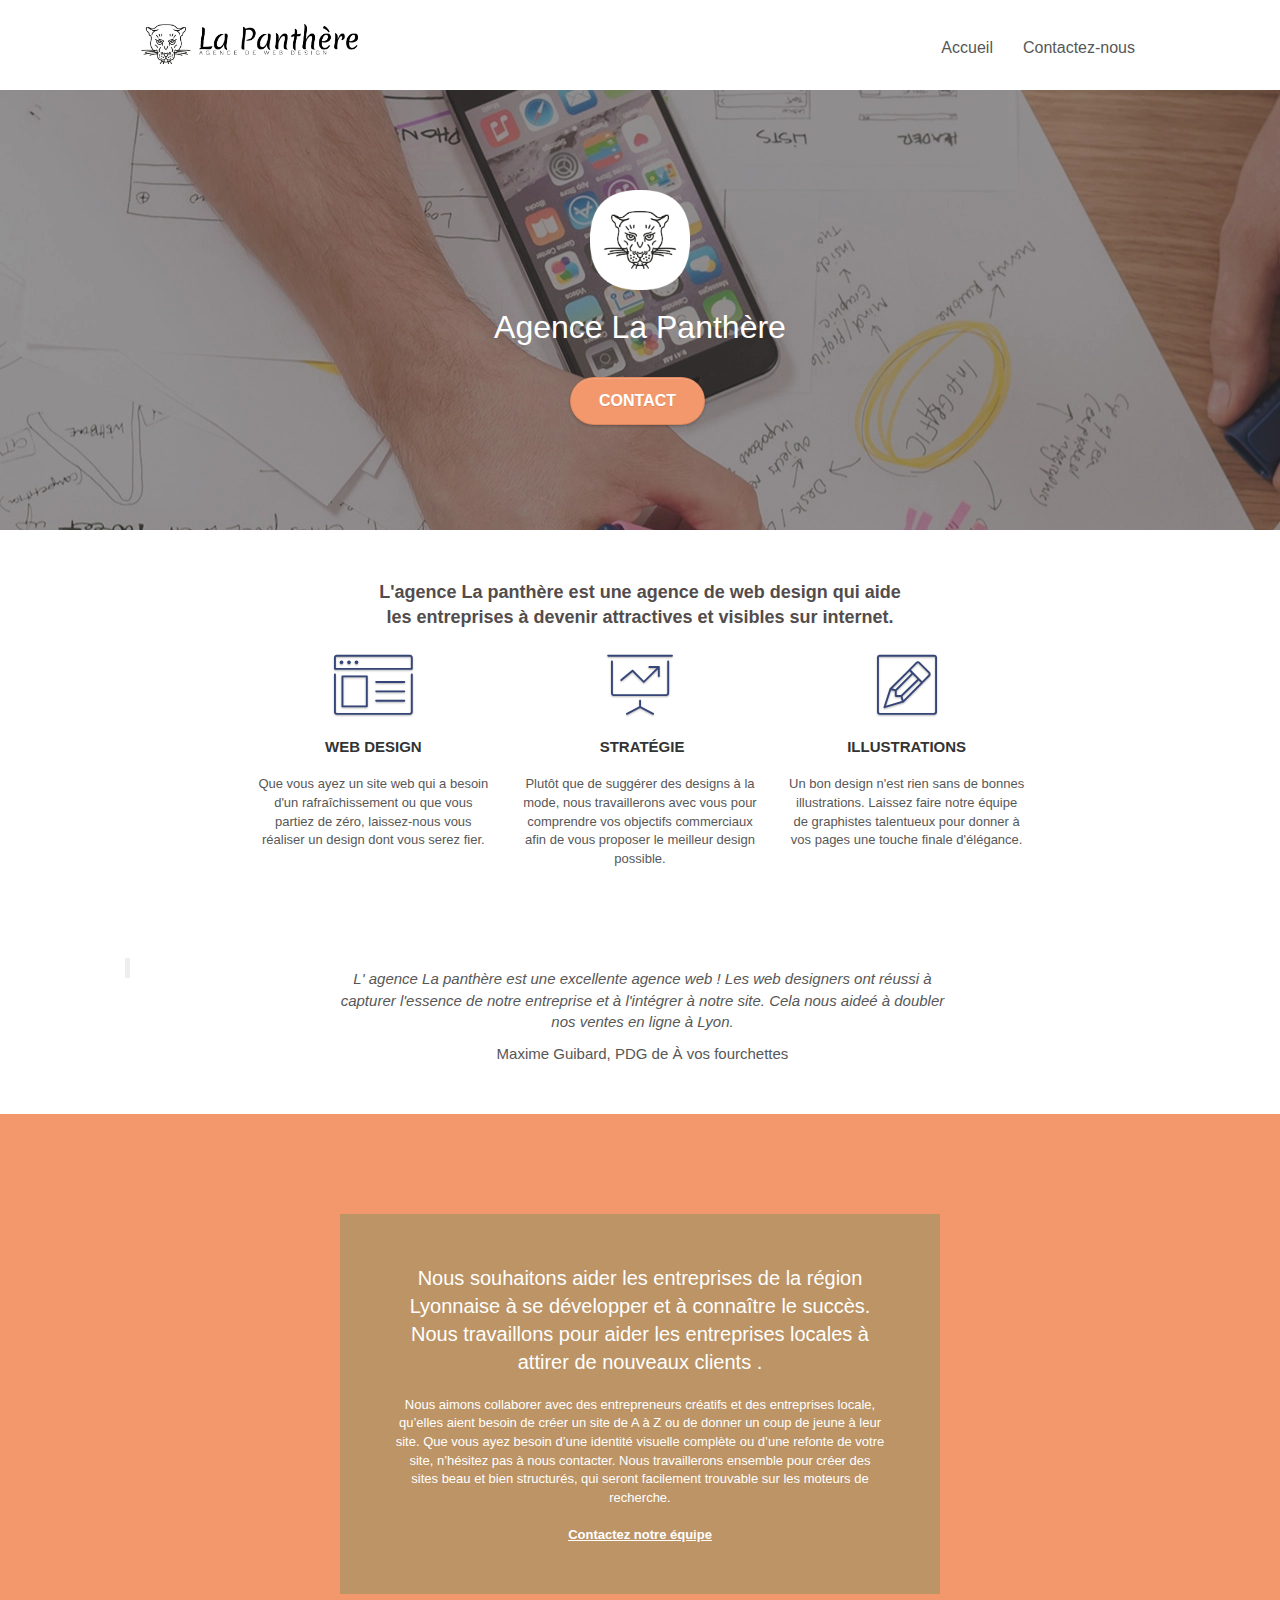
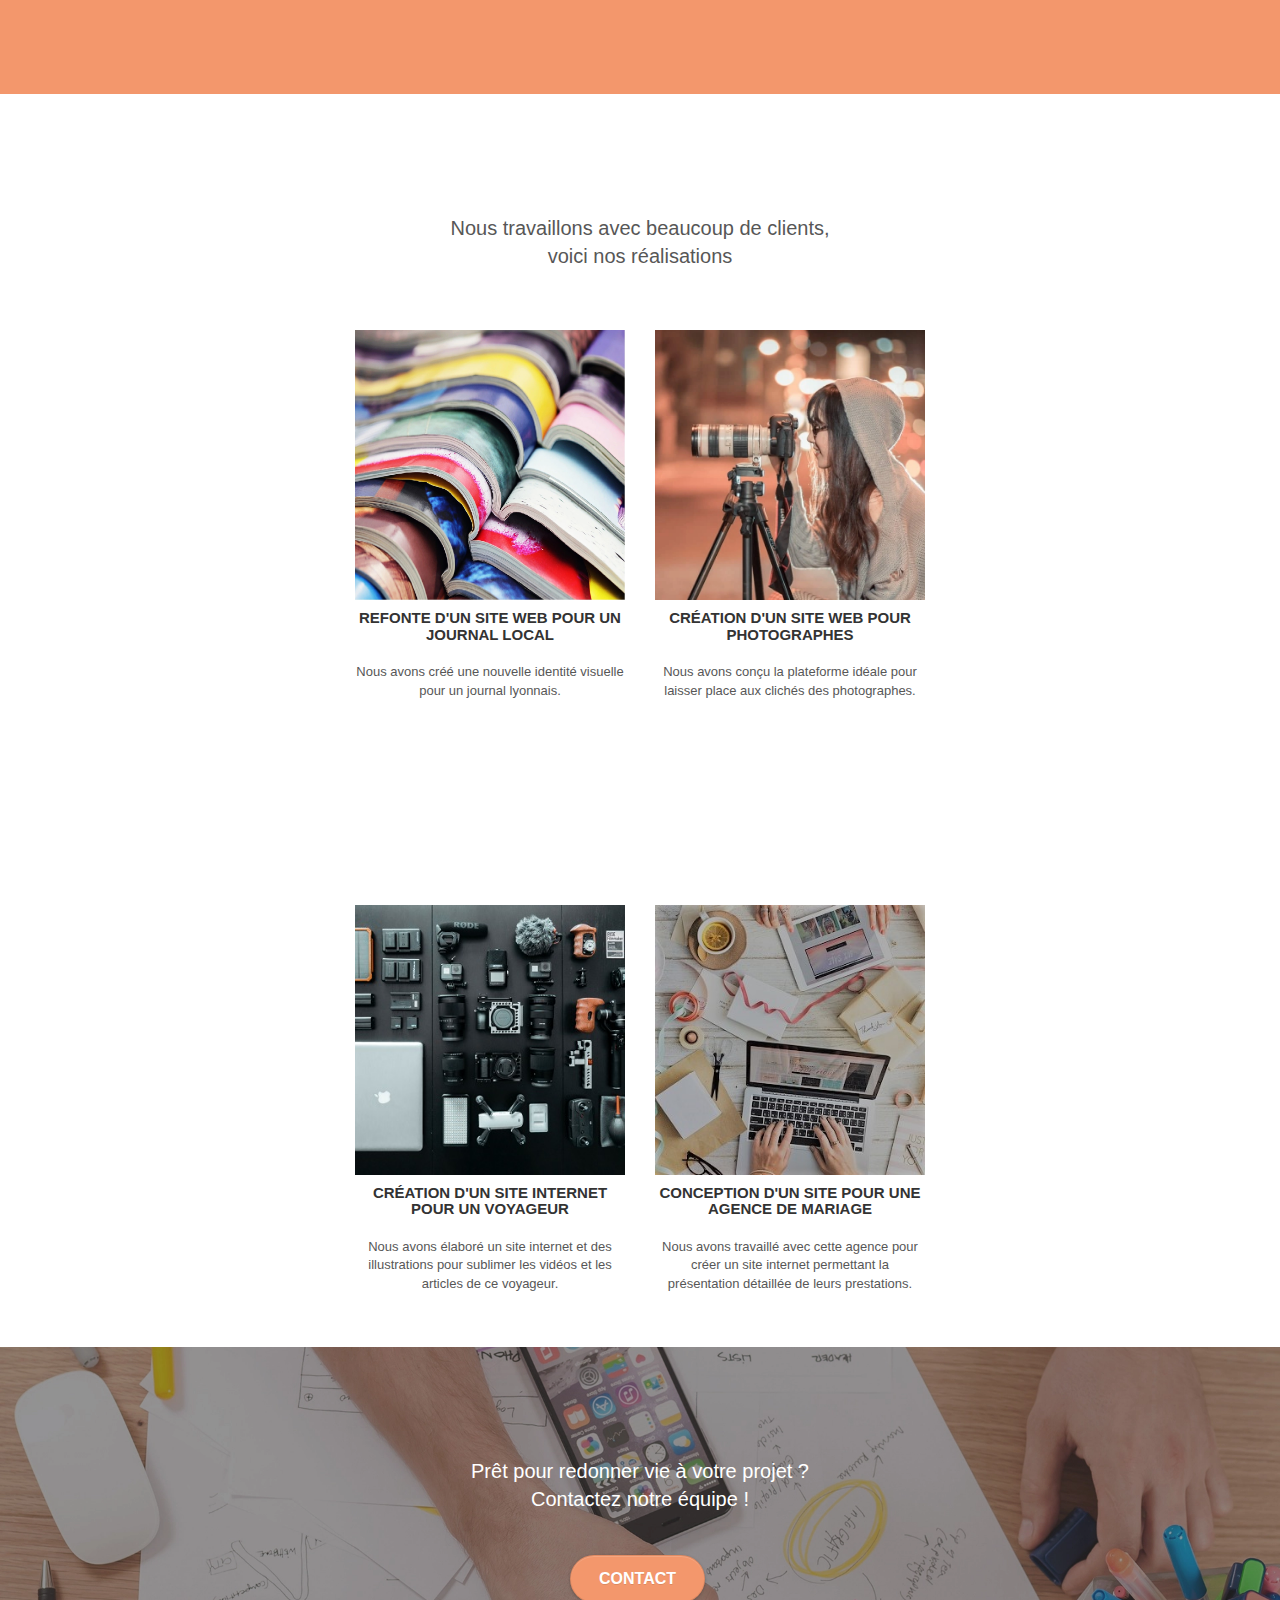
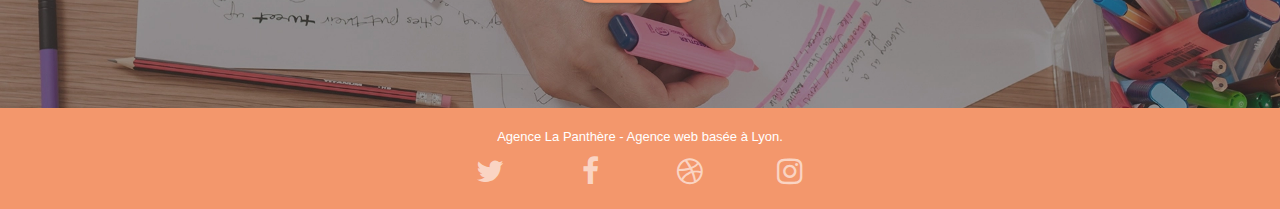
==== commit 44bb8bb5: "ajout de balise strong ligne 87 et strong en css taile et couleur" ====
--- a/index.html
+++ b/index.html
@@ -2,6 +2,7 @@
 <html lang="fr"> <!--lang remplace par fr -->
 <head>
     <meta charset="utf-8">
+	<meta name="robots" content="index, follow">
     <meta name="keywords" content="seo, google, site web, site internet, agence design paris, agence design, agence design,agence design,agence design,agence design,agence design,agence design,agence design,agence design">
     <meta name="description" content="Pour contacter notre équipe de web designers basés à Lyon et vous aider à créer ou optimiser le site web de votre entreprise, remplissez ce formulaire">
     <meta name="viewport" content="width=device-width, initial-scale=1.0, viewport-fit=cover">
@@ -13,7 +14,7 @@
 	<link rel="stylesheet" type="text/css" href="./css/font-awesome.css">
 	<link rel="stylesheet" type="text/css" href="./css/et-line.css">
 	
-    
+   
 	<script src="./js/jquery-2.1.0.js"></script>
 	<script src="./js/bootstrap.js"></script>
 	<script src="./js/blocs.js"></script>
@@ -67,7 +68,7 @@
 							<h1 class="text-center hero-bloc-text tc-white ">
 								Agence La Panthère
 							</h1>
-
+							
 							<div class="text-center">
 								<a href="page2.html" class="btn btn-lg btn-clean btn-rd cta-hero btn-atomic-tangerine" id="cta-hero">Contact</a>
 							</div>
@@ -83,7 +84,7 @@
 				<div class="container bloc-md">
 					<section class="row">
 						<div class="col-sm-12 text-center"> <!--img suppr pour remplacer par un txt <h2> ligne 83-->
-							<h2>L'agence La panthère est une agence de web design qui aide <br>les entreprises à devenir attractives et visibles sur internet.</h2>
+							<strong>L'agence La panthère est une agence de web design qui aide <br>les entreprises à devenir attractives et visibles sur internet.<strong>
 						</div>
 					</section>
 					
--- a/style.css
+++ b/style.css
@@ -705,7 +705,12 @@
 
 p {/* taille des paragraphe*/
     font-size: 13px;
-    
+    color: #534c4c;
+}
+
+strong {
+    font-size: 18px;
+    color: #534c4c;
 }
 
 .tight-width-whitespace {
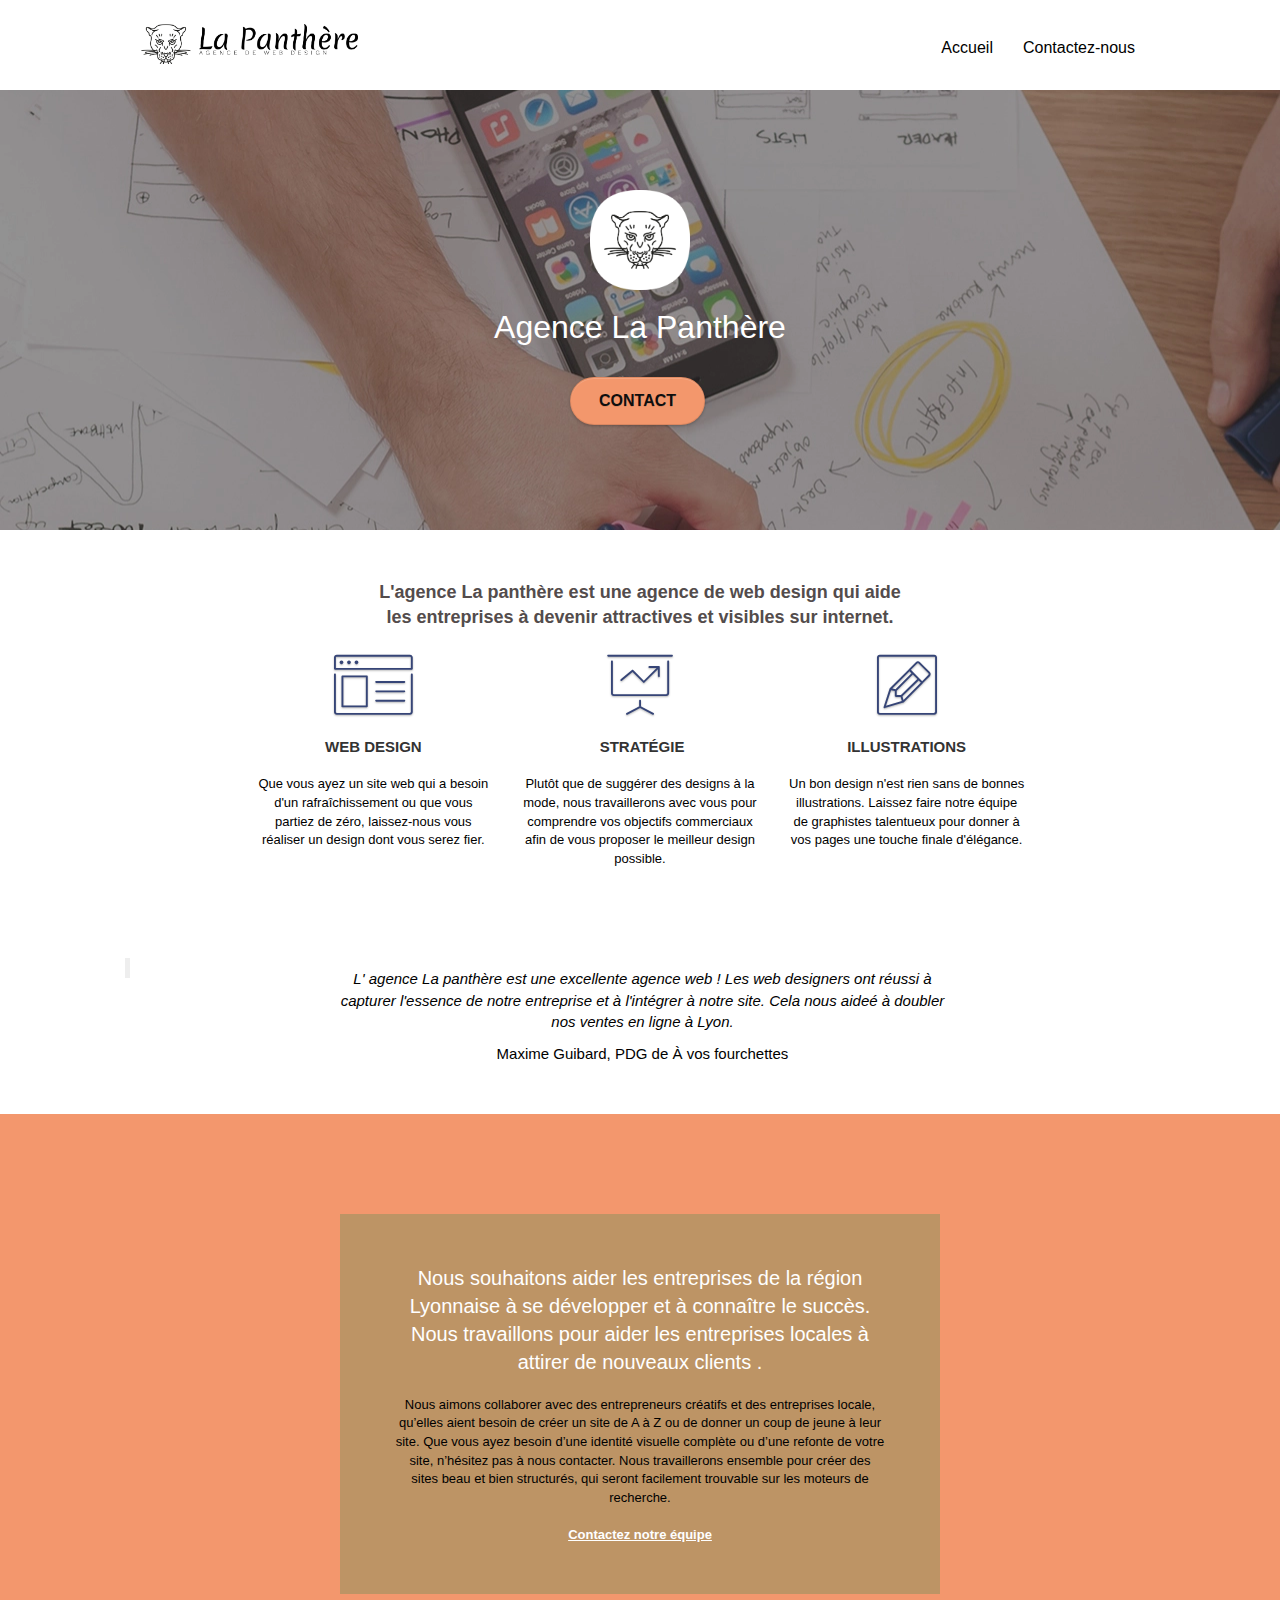
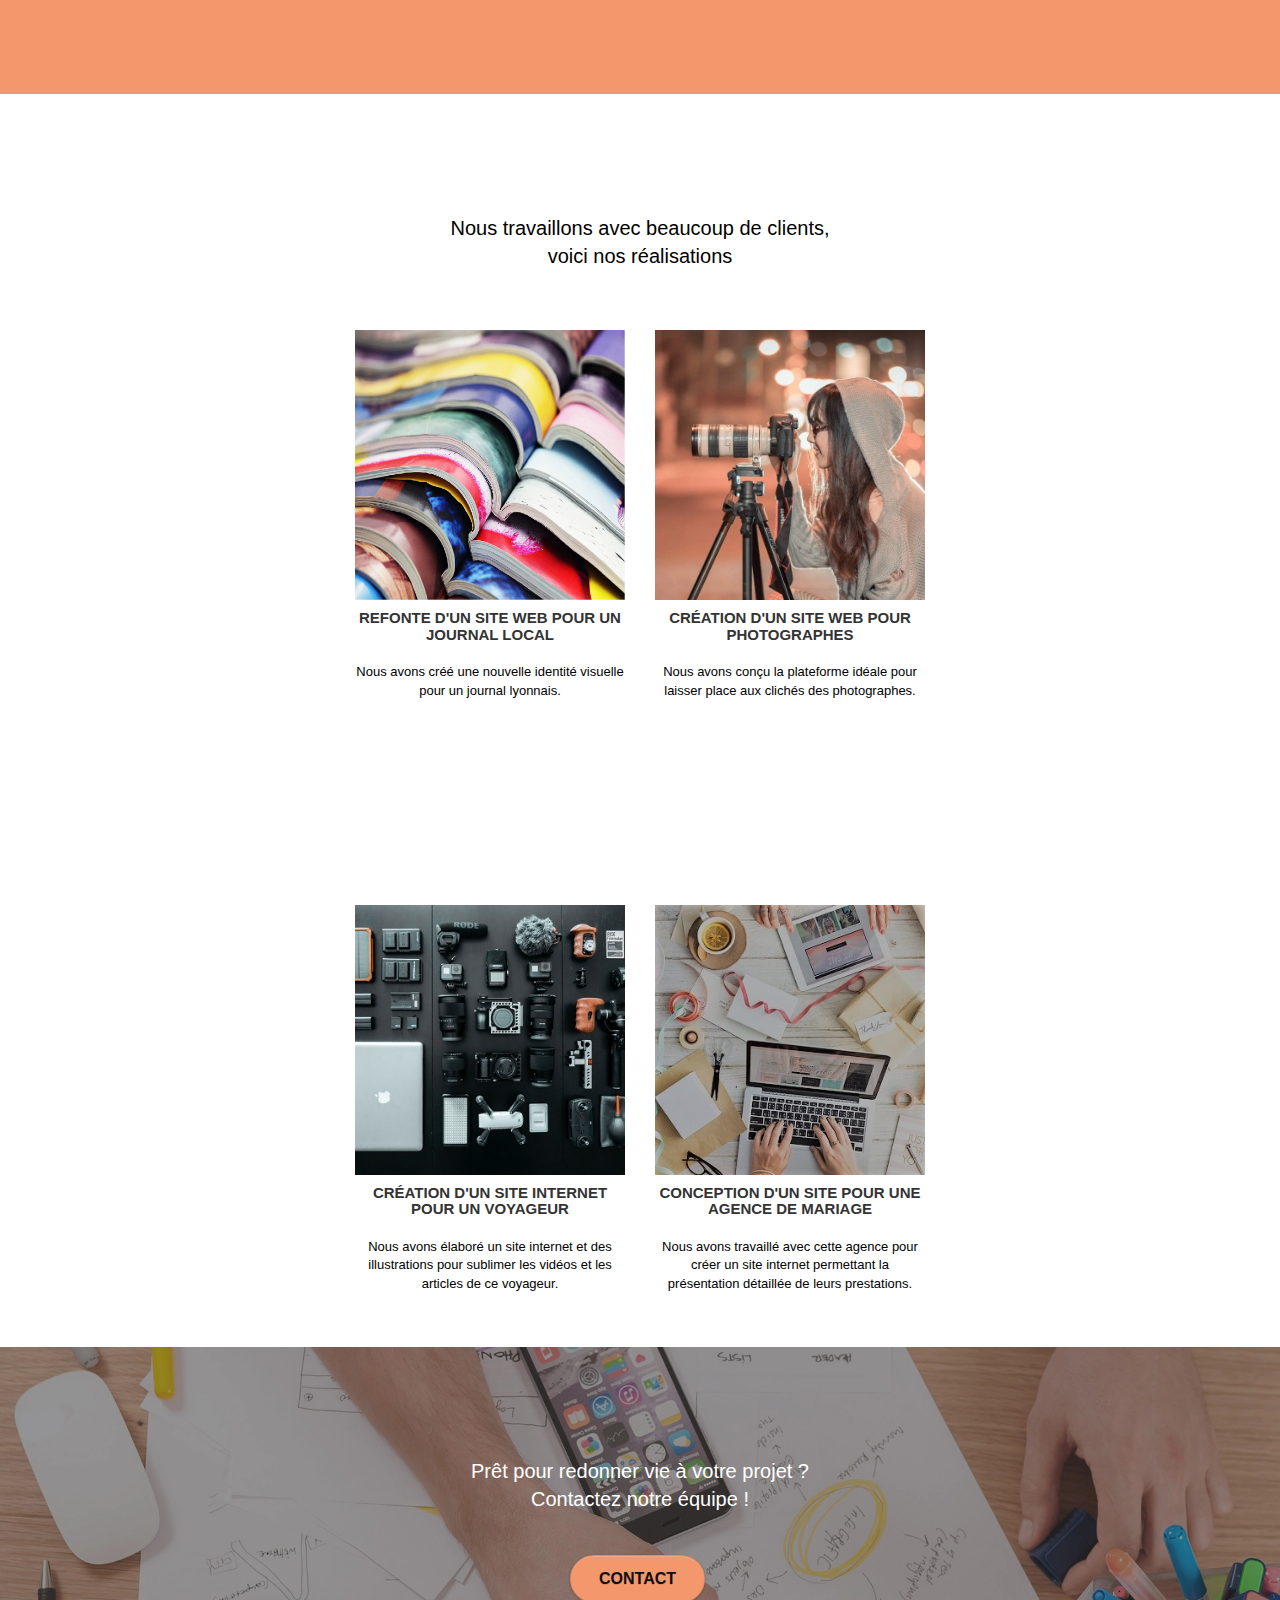
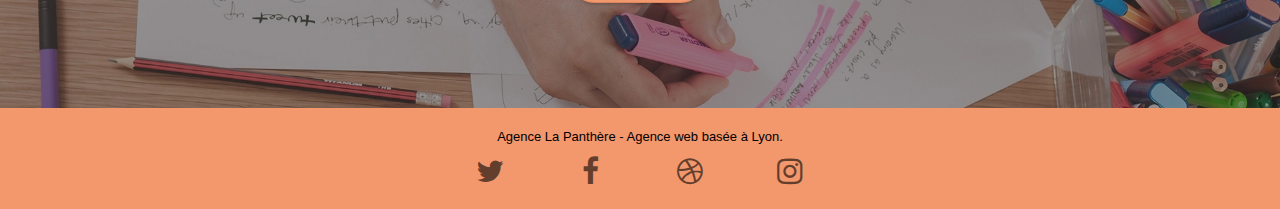
==== commit 107d0ee8: "changement de couleur arrière plan/ accesibilité  /page2 en libelé contact/ ajout mailto" ====
--- a/index.html
+++ b/index.html
@@ -15,11 +15,11 @@
 	<link rel="stylesheet" type="text/css" href="./css/et-line.css">
 	
    
-	<script src="./js/jquery-2.1.0.js"></script>
-	<script src="./js/bootstrap.js"></script>
-	<script src="./js/blocs.js"></script>
+	<script src="./js/jquery-2.1.0.js" defer></script>
+	<script src="./js/bootstrap.js" defer></script>
+	<script src="./js/blocs.js" defer></script>
 	<script src="./js/jquery.touchSwipe.js" defer></script>
-	<script src="./js/gmaps.js"></script>
+	<script src="./js/gmaps.js" defer></script>
 
     <title> Agence la panthere </title> <!--title non definir a était remplace par agance la panthere -->
 
@@ -39,7 +39,7 @@
 					
 					<nav class="navbar row">
 						<div class="navbar-header">				
-							<a class="navbar-brand" href="index.html"><img src="img/agence-la-panthere-monochrome.webp" alt="paris web design logo agence web meilleure agence" height="40" /></a>
+							<a class="navbar-brand" href="index.html"><img src="img/agence-la-panthere-monochrome.webp" alt="logo l'agence la panthere" height="40" /></a>
 							<button id="nav-toggle" type="button" class="ui-navbar-toggle navbar-toggle" data-toggle="collapse" data-target=".navbar-1">
 								<span class="sr-only">Toggle navigation</span><span class="icon-bar"></span><span class="icon-bar"></span><span class="icon-bar"></span>
 							</button>
@@ -50,8 +50,8 @@
 								<li>
 									<a href="index.html" title="accueil - agance la panthere ">Accueil</a>
 								</li>
-								<li><!-- a href modifier page2 en/ contactez nous -->
-									<a href="page2.html" title="formulaire de contact"> Contactez-nous </a>
+								<li><!-- a href modifier contact en/ contactez nous -->
+									<a href="contact.html" title="formulaire de contact"> Contactez-nous </a>
 								</li>
 							</ul>
 						</div>
@@ -64,13 +64,13 @@
 				<div class="container bloc-lg">
 					<div class="row tight-width-whitespace">
 						<div class="col-sm-12">
-							<img src="img/logo.png" class="center-block image-resize-mode" width="100" alt="Agence La Panthère, agence web paris, création logo paris" />
+							<img src="img/logo.webp" class="center-block image-resize-mode" width="100" alt="Agence La Panthère, agence web paris, création logo paris" />
 							<h1 class="text-center hero-bloc-text tc-white ">
 								Agence La Panthère
 							</h1>
 							
 							<div class="text-center">
-								<a href="page2.html" class="btn btn-lg btn-clean btn-rd cta-hero btn-atomic-tangerine" id="cta-hero">Contact</a>
+								<a href="contact.html" class="btn btn-lg btn-clean btn-rd cta-hero btn-atomic-tangerine" id="cta-hero">Contact</a>
 							</div>
 
 						</div>
@@ -84,7 +84,8 @@
 				<div class="container bloc-md">
 					<section class="row">
 						<div class="col-sm-12 text-center"> <!--img suppr pour remplacer par un txt <h2> ligne 83-->
-							<strong>L'agence La panthère est une agence de web design qui aide <br>les entreprises à devenir attractives et visibles sur internet.<strong>
+							<strong>L'agence La panthère est une agence de web design qui aide <br>
+								les entreprises à devenir attractives et visibles sur internet.</strong>
 						</div>
 					</section>
 					
@@ -149,7 +150,7 @@
 								Nous souhaitons aider les entreprises de la région Lyonnaise à se développer et à connaître le succès. Nous travaillons pour aider les entreprises locales à attirer de nouveaux clients .<br>
 							</h2>
 							<p class="text-center white">
-								Nous aimons collaborer avec des entrepreneurs créatifs et des entreprises locale, qu’elles aient besoin de créer un site de A à Z ou de donner un coup de jeune à leur site. Que vous ayez besoin d’une identité visuelle complète ou d’une refonte de votre site, n’hésitez pas à nous contacter. Nous travaillerons ensemble pour créer des sites beau et bien structurés, qui seront facilement trouvable sur les moteurs de recherche. <br><br><a class="ltc-white bold-link" href="page2.html">Contactez notre équipe</a><br>
+								Nous aimons collaborer avec des entrepreneurs créatifs et des entreprises locale, qu’elles aient besoin de créer un site de A à Z ou de donner un coup de jeune à leur site. Que vous ayez besoin d’une identité visuelle complète ou d’une refonte de votre site, n’hésitez pas à nous contacter. Nous travaillerons ensemble pour créer des sites beau et bien structurés, qui seront facilement trouvable sur les moteurs de recherche. <br><br><a class="ltc-white bold-link" href="contact.html">Contactez notre équipe</a><br>
 							</p>
 						</div>
 					</div>
@@ -190,7 +191,7 @@
 				</div>	
 					<div class="row tight-width-whitespace portfolio-row">
 						<div class="col-sm-6">
-							<a href="#" data-lightbox="img/3.bmp" data-gallery-id="gallery-1" data-caption="Création d'un site internet pour un voyageur" data-frame="snapshot-lb"><img src="img/3.bmp" class="img-responsive portfolio-thumb" alt="paris web design logo agence web meilleure agence, Création d'un site web pour voyageur"/></a>
+							<a href="#" data-lightbox="img/3.webp" data-gallery-id="gallery-1" data-caption="Création d'un site internet pour un voyageur" data-frame="snapshot-lb"><img src="img/3.webp" class="img-responsive portfolio-thumb" alt="paris web design logo agence web meilleure agence, Création d'un site web pour voyageur"/></a>
 							<h3 class="mg-md text-center">
 								Création d'un site internet pour un voyageur
 							</h3>
@@ -200,7 +201,7 @@
 						</div>
 
 						<div class="col-sm-6">
-							<a href="#" data-lightbox="img/4.bmp" data-gallery-id="gallery-1" data-caption="Conception d'un site pour une agence de mariage" data-frame="snapshot-lb"><img src="img/4.bmp" class="img-responsive portfolio-thumb" alt="paris web design logo agence web meilleure agence, Création d'un site web pour agence de mariage" /></a>
+							<a href="#" data-lightbox="img/4.webp" data-gallery-id="gallery-1" data-caption="Conception d'un site pour une agence de mariage" data-frame="snapshot-lb"><img src="img/4.webp" class="img-responsive portfolio-thumb" alt="paris web design logo agence web meilleure agence, Création d'un site web pour agence de mariage" /></a>
 							<h3 class="mg-md text-center">
 								Conception d'un site pour une agence de mariage
 							</h3>
@@ -221,7 +222,7 @@
 							Prêt pour redonner vie à votre projet ?<br>Contactez notre équipe !
 						</h2>
 						<div class="col-sm-12 text-center">
-							<a href="page2.html" class="btn btn-atomic-tangerine btn-clean btn-rd btn-lg cta-hero">Contact</a>
+							<a href="contact.html" class="btn btn-atomic-tangerine btn-clean btn-rd btn-lg cta-hero">Contact</a>
 						</div>
 					</div>
 				</div>
@@ -240,25 +241,25 @@
 							<div class="row row-no-gutters social">
 								<div class="col-sm-3">
 									<div class="text-center">
-										<a class="social" href="index.html"><span class="fa fa-twitter icon-md"></span></a>
-									</div>
-								</div>
-
-								<div class="col-sm-3">
-									<div class="text-center">
-										<a class="social" href="index.html"><span class="fa fa-facebook icon-md"></span></a>
-									</div>
-								</div>
-
-								<div class="col-sm-3">
-									<div class="text-center">
-										<a class="social" href="index.html"><span class="fa fa-dribbble icon-md"></span></a>
-									</div>
-								</div>
-
-								<div class="col-sm-3">
-									<div class="text-center">
-										<a class="social" href="index.html"><span class="fa fa-instagram icon-md"></span></a>
+										<a class="social" href="https://twitter.com/" target="_blank"><span class="fa fa-twitter icon-md"></span></a>
+									</div>
+								</div>
+
+								<div class="col-sm-3">
+									<div class="text-center">
+										<a class="social" href="https://facebook.com/" target="_blank"><span class="fa fa-facebook icon-md"></span></a>
+									</div>
+								</div>
+
+								<div class="col-sm-3">
+									<div class="text-center">
+										<a class="social" href="https://dribbble.com/" target="_blank"><span class="fa fa-dribbble icon-md"></span></a>
+									</div>
+								</div>
+
+								<div class="col-sm-3">
+									<div class="text-center">
+										<a class="social" href="https://instagram.com/" target="_blank"><span class="fa fa-instagram icon-md"></span></a>
 									</div>
 								</div>
 
--- a/style.css
+++ b/style.css
@@ -150,7 +150,7 @@
 .d-bloc h5 a,
 .d-bloc h6 a,
 .d-bloc p a {
-    color: rgba(255, 255, 255, .6);
+    color: rgba(2, 2, 2, 0.6);
 }
 
 .d-bloc .a-btn:hover,
@@ -678,7 +678,7 @@
 a {
     font-family: "helvetica";
     font-weight: 400;
-    color: #575757!important;
+    color: #000000!important;
 }
 
 .container {
@@ -705,7 +705,7 @@
 
 p {/* taille des paragraphe*/
     font-size: 13px;
-    color: #534c4c;
+    color: #000000;
 }
 
 strong {
@@ -757,7 +757,7 @@
 }
 
 h1 {
-    color: #333333!important;
+    color: #000000!important;
 }
 
 h4 {
@@ -770,7 +770,7 @@
 }
 
 .white {
-    color: #FFFFFF!important;
+    color: #000000!important;
 }
 
 .portfolio-thumb {
@@ -802,7 +802,7 @@
 
 
 .bgc-atomic-tangerine {
-    background-color: #F3976C;
+    background-color: hsl(19, 85%, 69%);
 }
 
 .tc-white {
@@ -811,11 +811,11 @@
 
 .btn-atomic-tangerine {
     background: #F3976C;
-    color: #FFFFFF!important;
+    color: #0e0e0e!important;
 }
 
 .btn-atomic-tangerine:hover {
-    background: #c27956!important;
+    background: #F3976C!important;
     color: #FFFFFF!important;
 }
 
@@ -840,9 +840,6 @@
     border-color: #364577!important;
 }
 
-.bg-dots-bg {
-    background-image: url("img/dots-bg.png");
-}
 
 
 .bg-banniere {
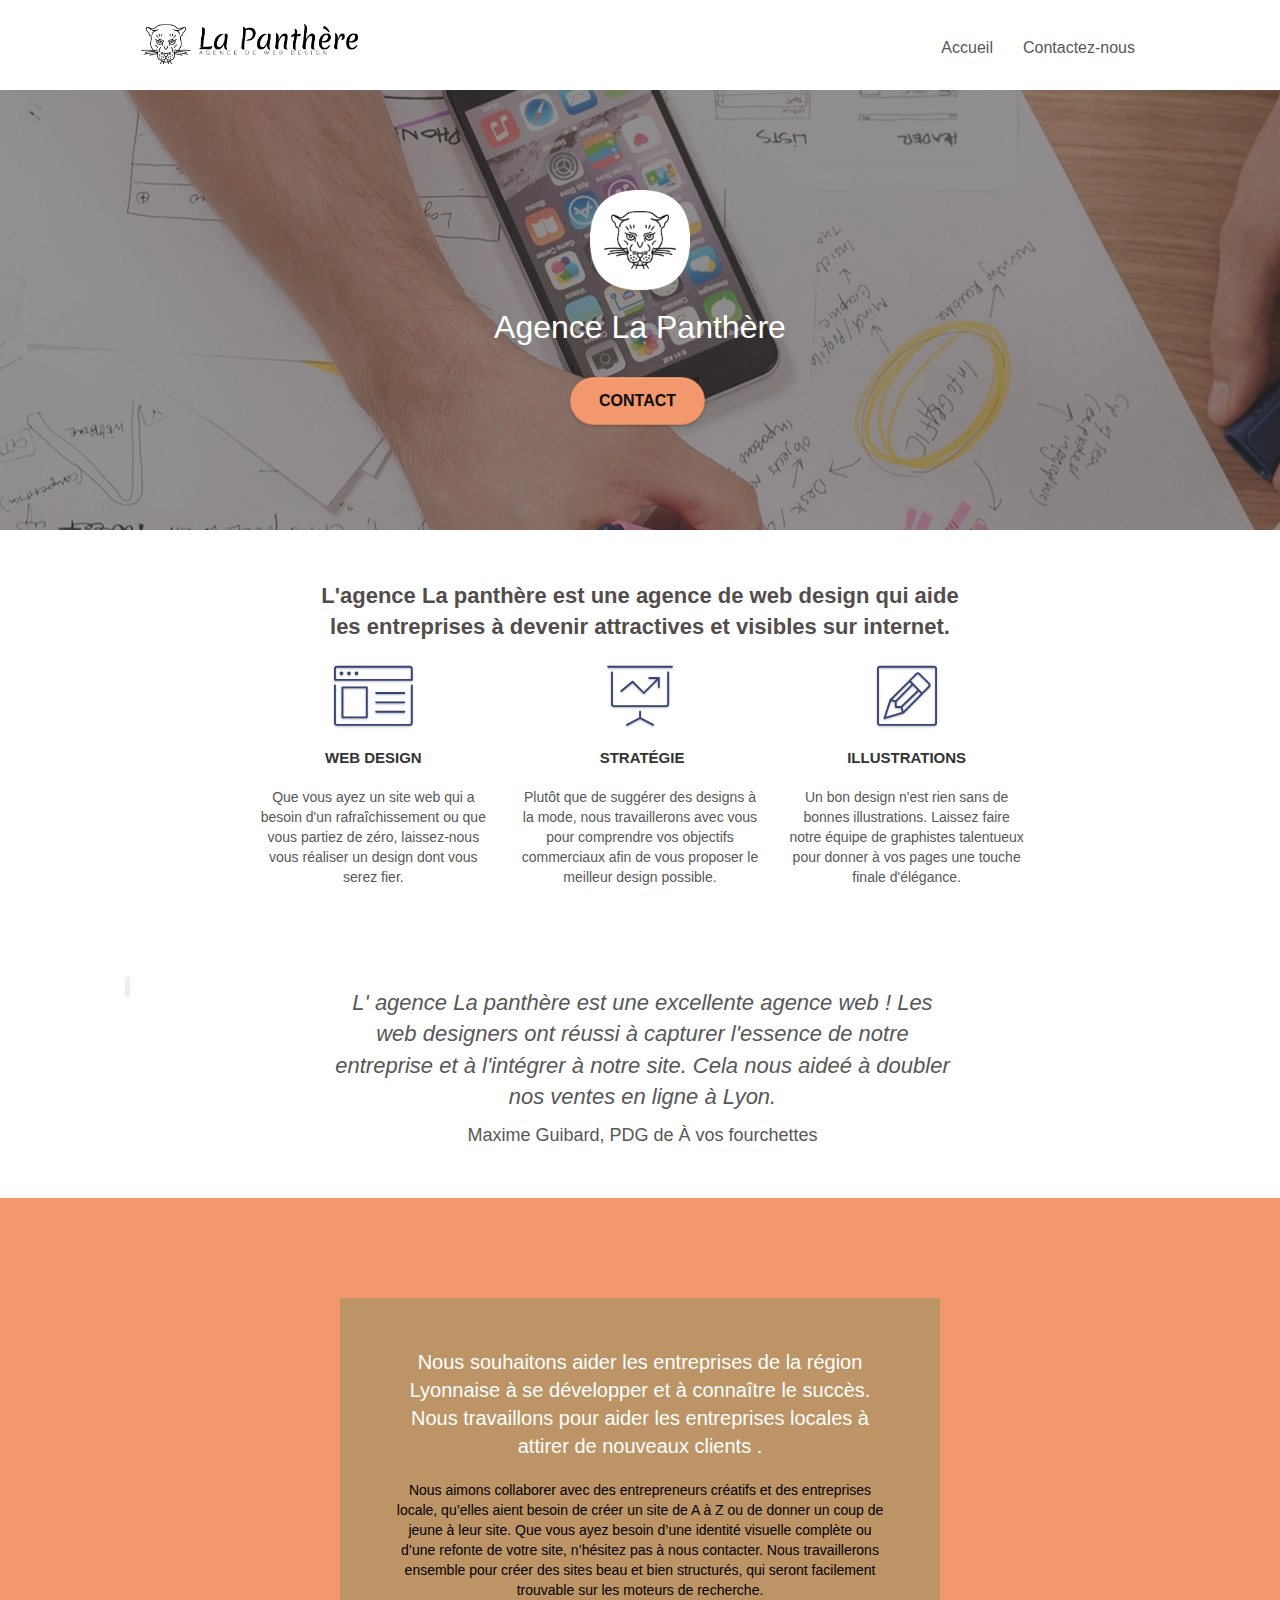
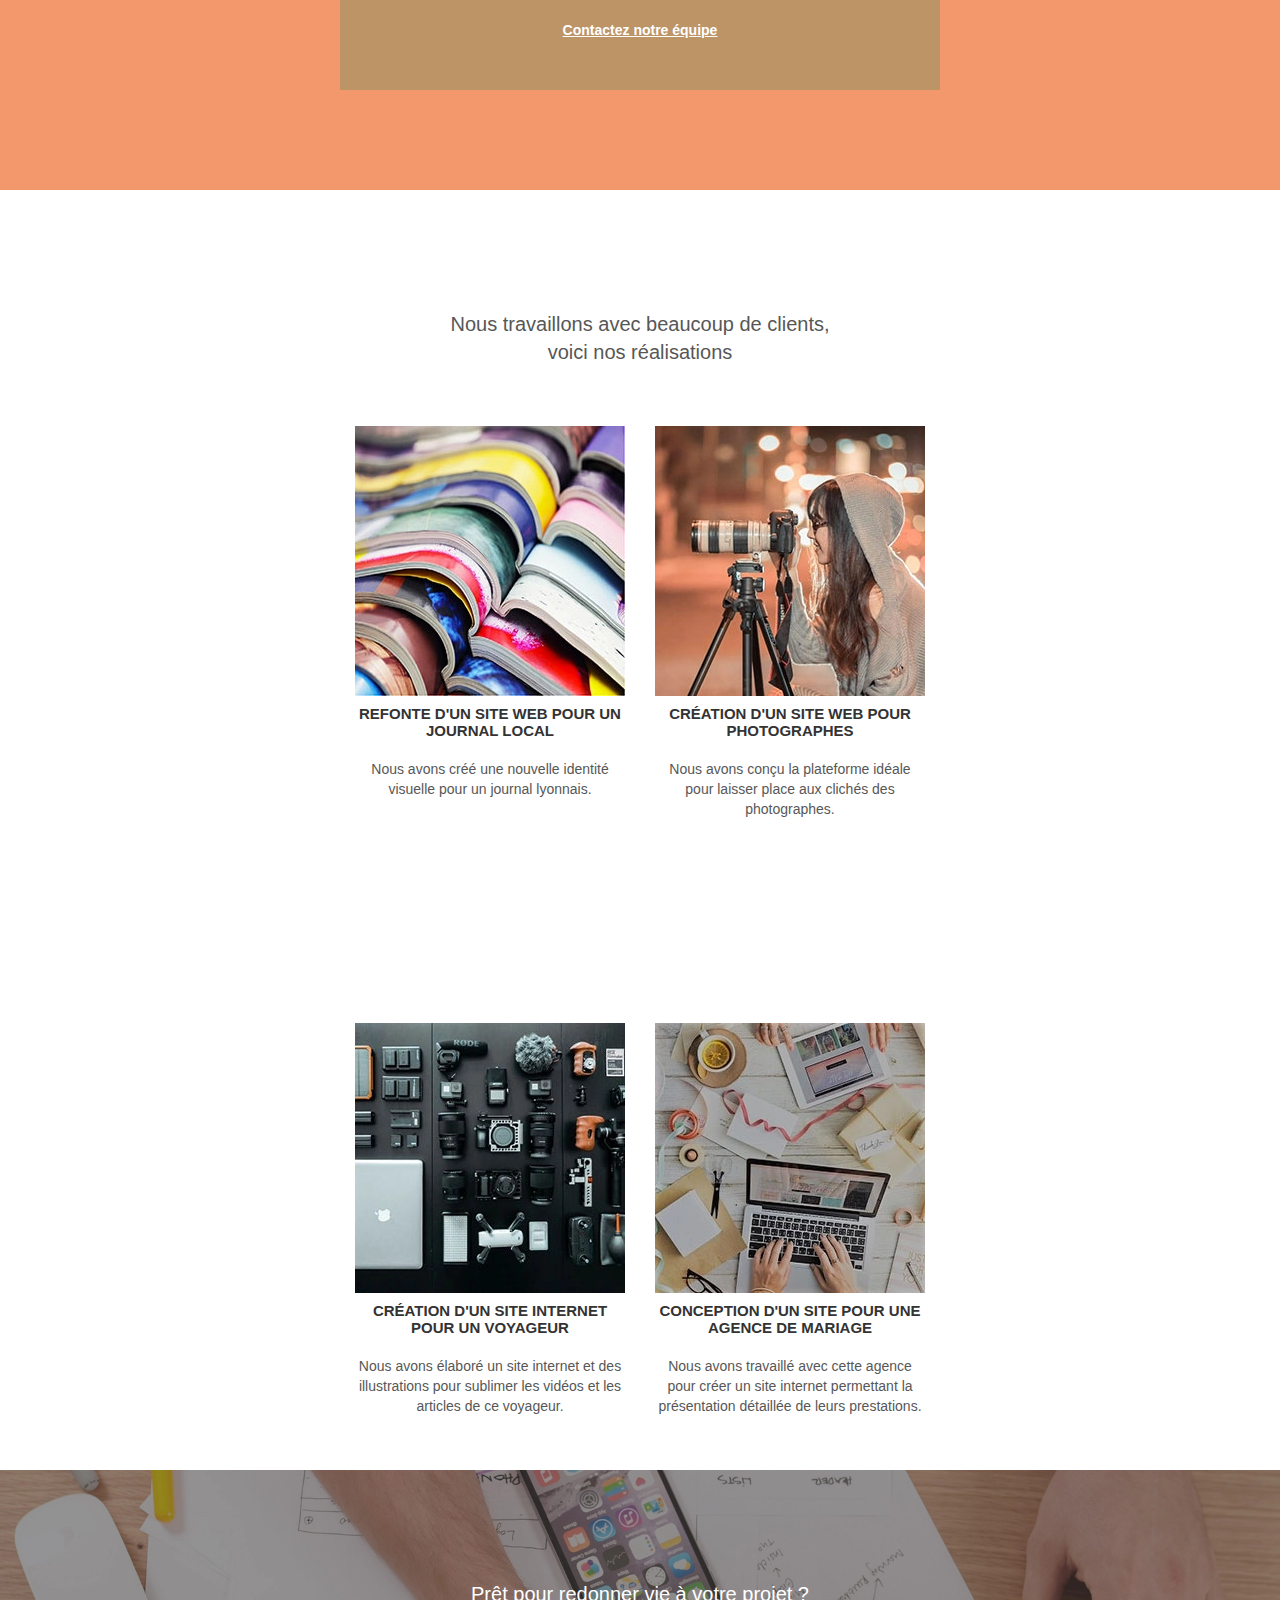
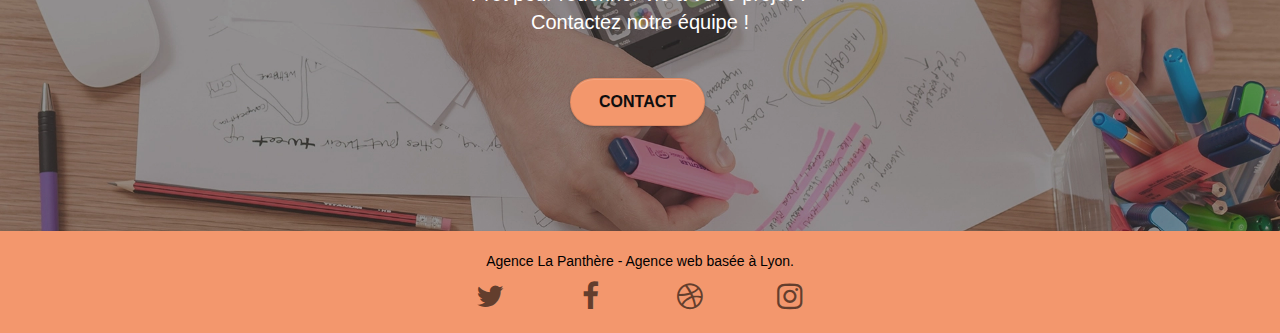
==== commit c9738130: "passage wc3 valide" ====
--- a/index.html
+++ b/index.html
@@ -241,25 +241,25 @@
 							<div class="row row-no-gutters social">
 								<div class="col-sm-3">
 									<div class="text-center">
-										<a class="social" href="https://twitter.com/" target="_blank"><span class="fa fa-twitter icon-md"></span></a>
-									</div>
-								</div>
-
-								<div class="col-sm-3">
-									<div class="text-center">
-										<a class="social" href="https://facebook.com/" target="_blank"><span class="fa fa-facebook icon-md"></span></a>
-									</div>
-								</div>
-
-								<div class="col-sm-3">
-									<div class="text-center">
-										<a class="social" href="https://dribbble.com/" target="_blank"><span class="fa fa-dribbble icon-md"></span></a>
-									</div>
-								</div>
-
-								<div class="col-sm-3">
-									<div class="text-center">
-										<a class="social" href="https://instagram.com/" target="_blank"><span class="fa fa-instagram icon-md"></span></a>
+										<a class="social" href="https://twitter.com/" aria-label="lien twitter" target="_blank"><span class="fa fa-twitter icon-md"></span></a>
+									</div>
+								</div>
+
+								<div class="col-sm-3">
+									<div class="text-center">
+										<a class="social" href="https://facebook.com/" aria-label="lien facebook" target="_blank"><span class="fa fa-facebook icon-md"></span></a>
+									</div>
+								</div>
+
+								<div class="col-sm-3">
+									<div class="text-center">
+										<a class="social" href="https://dribbble.com/" aria-label=" lien dribbble" target="_blank"><span class="fa fa-dribbble icon-md"></span></a>
+									</div>
+								</div>
+
+								<div class="col-sm-3">
+									<div class="text-center">
+										<a class="social" href="https://instagram.com/" aria-label="lien instagram" target="_blank"><span class="fa fa-instagram icon-md"></span></a>
 									</div>
 								</div>
 
--- a/style.css
+++ b/style.css
@@ -104,8 +104,8 @@
 }
 
 .citation{font-style: italic;
-          font-size: 15px;      }
-.auteur {font-size:15px;}          
+          font-size: 22px;      }
+.auteur {font-size:18px;}          
 
 .texture-paper::before {
     background: none;
@@ -678,7 +678,7 @@
 a {
     font-family: "helvetica";
     font-weight: 400;
-    color: #000000!important;
+    color: #575757!important;
 }
 
 .container {
@@ -704,12 +704,12 @@
 }
 
 p {/* taille des paragraphe*/
-    font-size: 13px;
+    font-size: 14px;
     color: #000000;
 }
 
 strong {
-    font-size: 18px;
+    font-size: 22px;
     color: #534c4c;
 }
 
@@ -818,6 +818,11 @@
     background: #F3976C!important;
     color: #FFFFFF!important;
 }
+
+.contrast {
+    color:rgb(0, 0, 0)!important;
+    font-size: 14px;
+   }
 
 .ltc-white {
     color: #FFFFFF!important;
